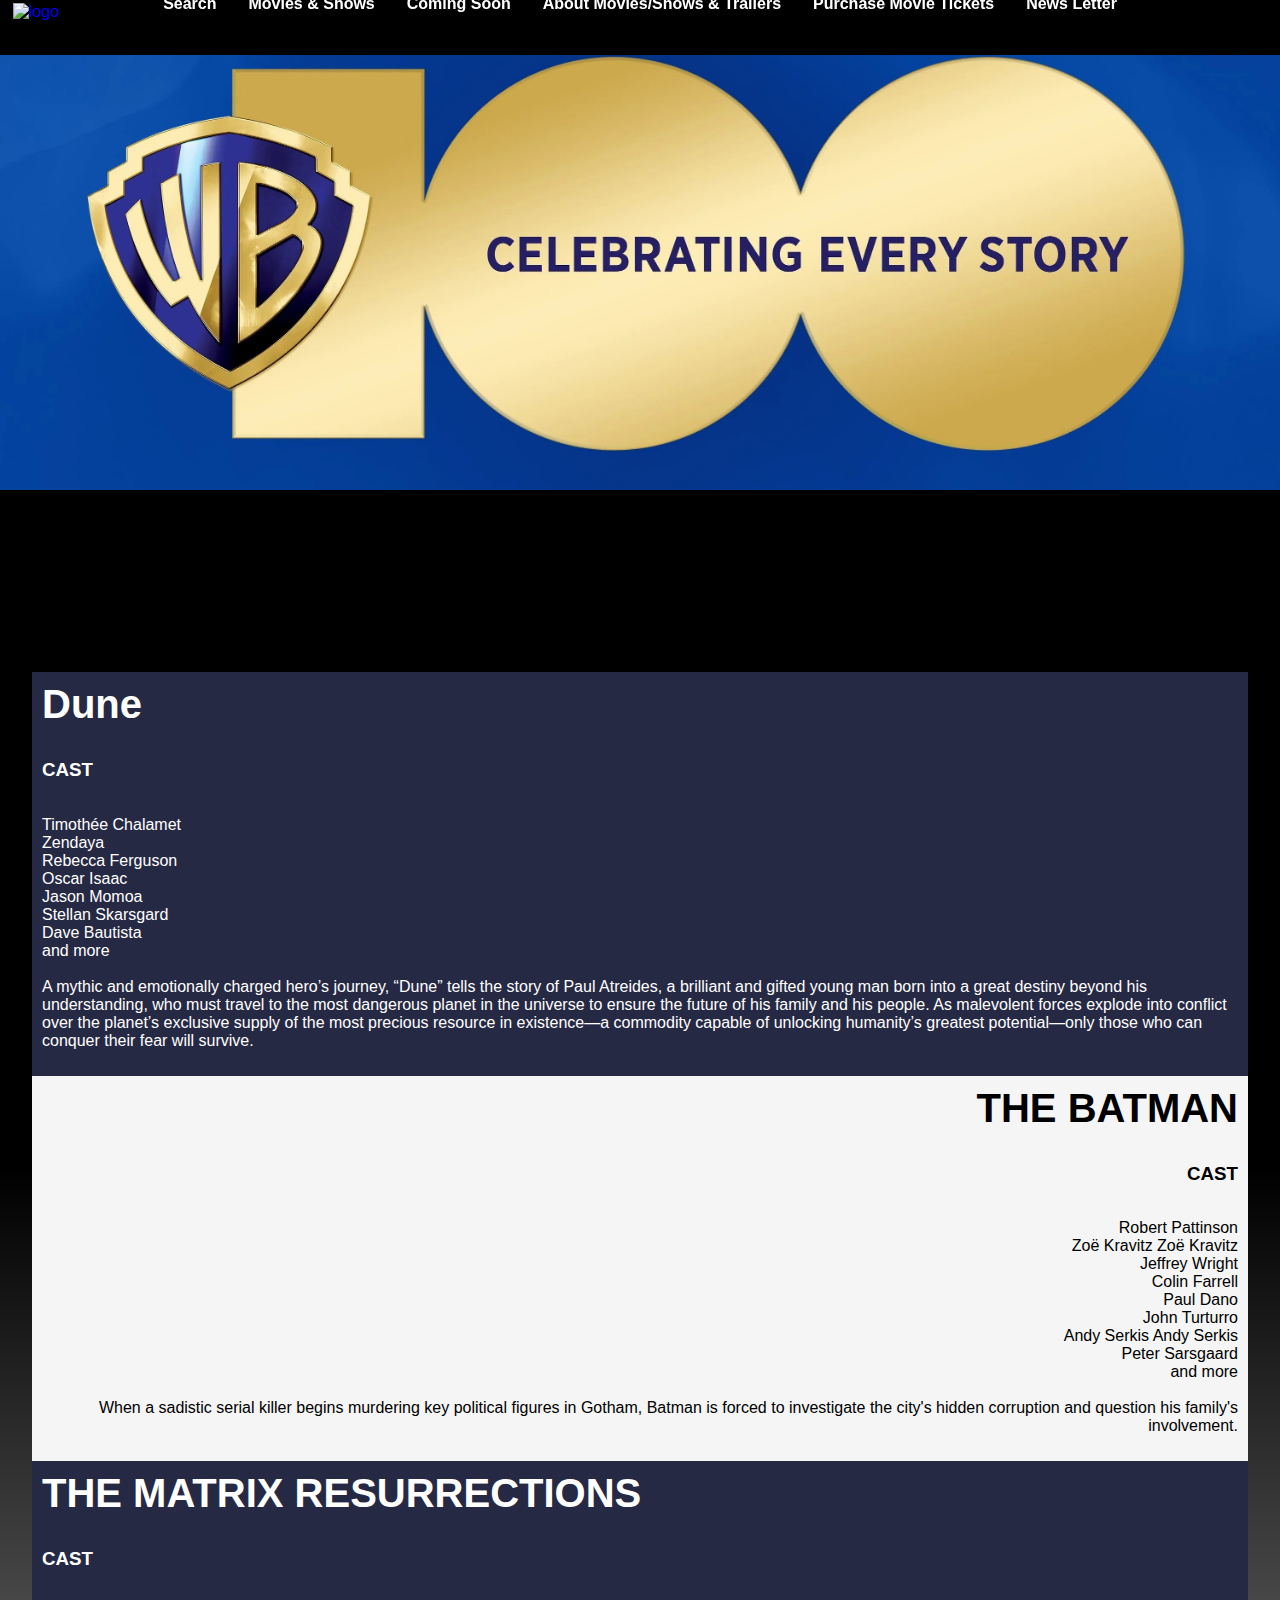
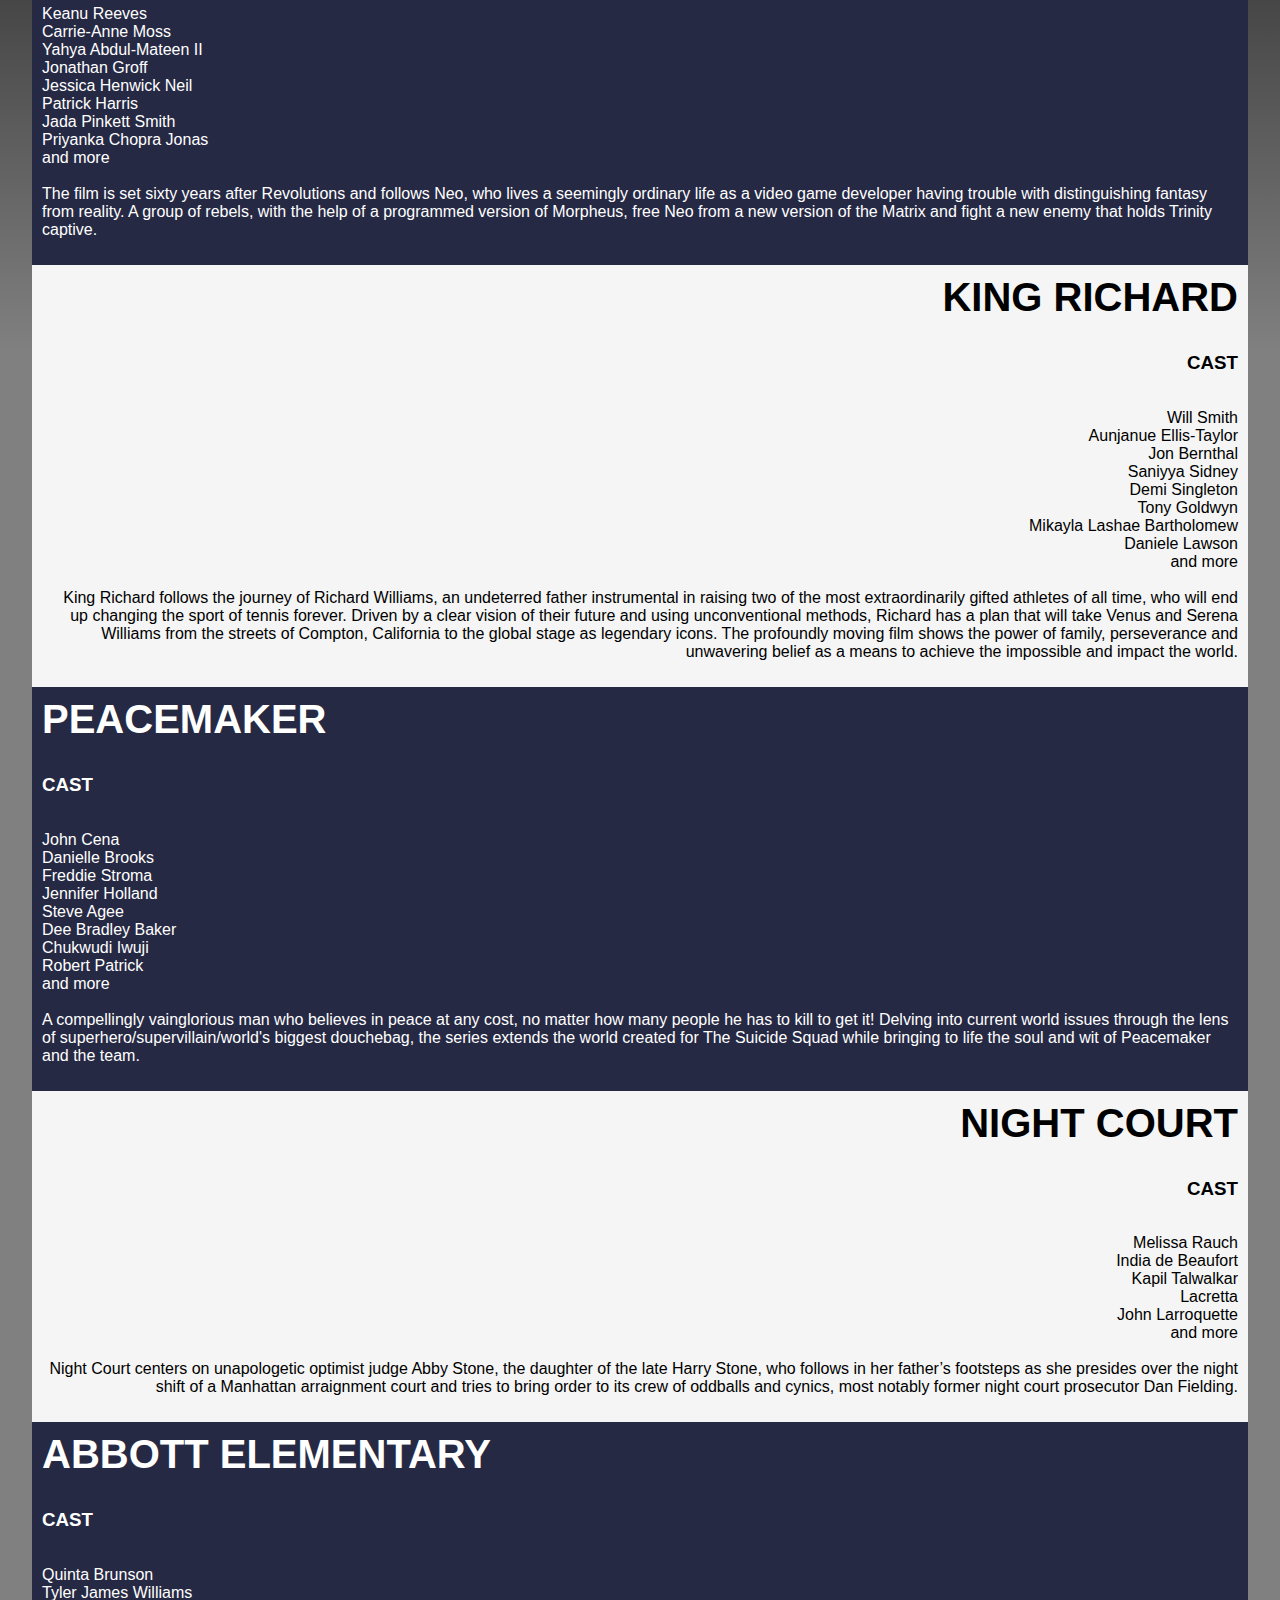
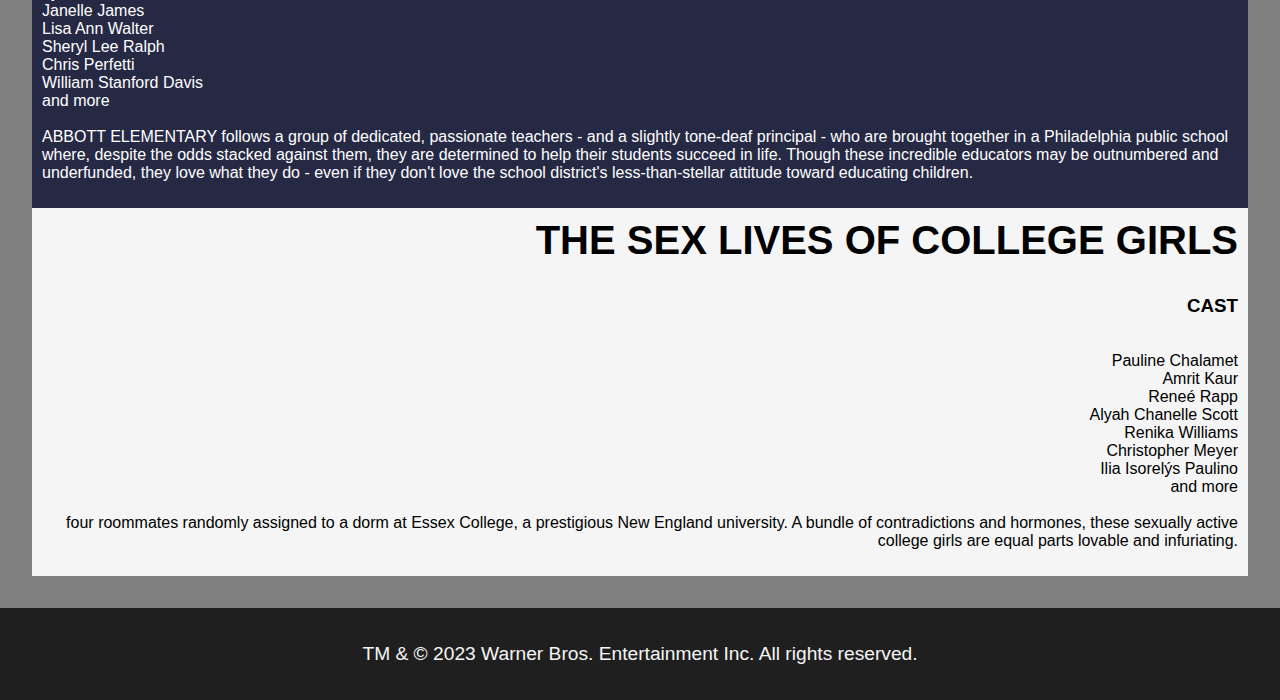
==== about movies shows & trailers.html @ e9b55634 "Major update" ====
<!DOCTYPE html>
<html>
    <head>
        <meta charset="utf-8">
        <meta http-equiv="X-UA-Compatible" content="IE=edge">
        <title>Warner Bros.</title>
        <meta name="description" content="">
        <meta name="viewport" content="width=device-width, initial-scale=1">
        <link rel="stylesheet" href="Styles.css">
    </head>

    <header>
        <header id="header-0">
            <div class="header-bar"></div>
            <a href="index.html" id="logo-link">
                <img src="C:\Users\cse22-057\OneDrive - Botswana Accountancy College\Documents\School\WMD\Assignment\pngwing.com.png" alt="logo" id="logo">
            </a>
            <nav>
                <div id="menu-list">
                    <a href="search">Search</a>
                    <a href="movies & shows.html">Movies & Shows</a>
                    <a href="coming soon.html">Coming Soon</a>
                    <a href ="about movies shows & trailers.html"> About Movies/Shows & Trailers</a>
                    <a href="purchase movie tickets.html">Purchase Movie Tickets</a>
                    <a href="news letter.html">News Letter</a>
                </div>
            </nav>
        </header>
    </header>

    <div id = "header-3">
        <img src="100 celebration.jpg">
    </div id = "header-3">

    <body id="body3">
        <!--[if lt IE 7]>
            <p class="browsehappy">You are using an <strong>outdated</strong> browser. Please <a href="#">upgrade your browser</a> to improve your experience.</p>
        <![endif]-->
        <section id="section3">
            <div class="dune">
                <h2>Dune</h2>
                <video src="Dune Official Edit.mkv"></video>
                    <h3>CAST</h3>
                    <p>
                        Timothée Chalamet<br>Zendaya<br>Rebecca Ferguson<br>Oscar Isaac<br>Jason Momoa<br>Stellan Skarsgard<br>Dave Bautista<br> and more
                        <br><br>
                        A mythic and emotionally charged hero’s journey, “Dune” tells the story of Paul Atreides, a brilliant and gifted young man born into a great destiny beyond his understanding, who must travel to the most dangerous planet in the universe to ensure the future of his family and his people. As malevolent forces explode into conflict over the planet’s exclusive supply of the most precious resource in existence—a commodity capable of unlocking humanity’s greatest potential—only those who can conquer their fear will survive.
                    </p>
            </div>

            <div class="thebatman">
                <h2>THE BATMAN</h2>
                <video src="The Batman edit - Made with Clipchamp.mp4"></video>
                <h3>CAST</h3>
                <p>
                    Robert Pattinson<br>Zoë Kravitz	Zoë Kravitz<br>Jeffrey Wright<br>Colin Farrell<br>Paul Dano<br>John Turturro<br>Andy Serkis	Andy Serkis<br>Peter Sarsgaard<br> and more
                    <br><br>
                    When a sadistic serial killer begins murdering key political figures in Gotham, Batman is forced to investigate the city's hidden corruption and question his family's involvement.
                </p>
            </div>

            <div class="thematrixresurrections">
                <h2>THE MATRIX RESURRECTIONS</h2>
                <video src="The Matrix Resurrections – Edit.mkv"></video>
                <h3>CAST</h3>
                <p>
                    Keanu Reeves<br>Carrie-Anne Moss<br>Yahya Abdul-Mateen II<br>Jonathan Groff<br>Jessica Henwick Neil<br>Patrick Harris<br>Jada Pinkett Smith<br>Priyanka Chopra Jonas<br> and more
                    <br><br>
                    The film is set sixty years after Revolutions and follows Neo, who lives a seemingly ordinary life as a video game developer having trouble with distinguishing fantasy from reality. A group of rebels, with the help of a programmed version of Morpheus, free Neo from a new version of the Matrix and fight a new enemy that holds Trinity captive.
                </p>
            </div>

            <div class="kingrichard">
                <h2>KING RICHARD</h2>
                <video src="King Richard - Made with Clipchamp.mp4"></VIDEO>
                <h3>CAST</h3>
                <p>
                    Will Smith<br>Aunjanue Ellis-Taylor<br>Jon Bernthal<br>Saniyya Sidney<br>Demi Singleton<br>Tony Goldwyn<br>Mikayla Lashae Bartholomew<br>Daniele Lawson<br> and more
                    <br><br>
                    King Richard follows the journey of Richard Williams, an undeterred father instrumental in raising two of the most extraordinarily gifted athletes of all time, who will end up changing the sport of tennis forever. Driven by a clear vision of their future and using unconventional methods, Richard has a plan that will take Venus and Serena Williams from the streets of Compton, California to the global stage as legendary icons. The profoundly moving film shows the power of family, perseverance and unwavering belief as a means to achieve the impossible and impact the world.
                </p>
            </div>

            <div class="peacemaker">
                <h2>PEACEMAKER</h2>
                <video src="Peacemaker edit - Made with Clipchamp.mp4"></video>
                <h3>CAST</h3>
                <p>
                    John Cena<br>Danielle Brooks<br>Freddie Stroma<br>Jennifer Holland<br>Steve Agee<br>Dee Bradley Baker<br>Chukwudi Iwuji<br>Robert Patrick<br> and more
                    <br><br>
                    A compellingly vainglorious man who believes in peace at any cost, no matter how many people he has to kill to get it! Delving into current world issues through the lens of superhero/supervillain/world's biggest douchebag, the series extends the world created for The Suicide Squad while bringing to life the soul and wit of Peacemaker and the team.
                </p>
            </div>

            <div class="nightcourt">
                <h2>NIGHT COURT</h2>
                <video src="Night Court - Made with Clipchamp.mp4"></video>
                <h3>CAST</h3>
                <p>
                    Melissa Rauch<br>India de Beaufort<br>Kapil Talwalkar<br>Lacretta<br>John Larroquette<br> and more
                    <br><br>
                    Night Court centers on unapologetic optimist judge Abby Stone, the daughter of the late Harry Stone, who follows in her father’s footsteps as she presides over the night shift of a Manhattan arraignment court and tries to bring order to its crew of oddballs and cynics, most notably former night court prosecutor Dan Fielding.
                </p>
            </div>

            <div class="abbottelementary">
                <h2>ABBOTT ELEMENTARY</h2>
                <video src="Abbott Elementary edit - Made with Clipchamp (2).mp4"></video>
                <h3>CAST</h3>
                <p>
                    Quinta Brunson<br>Tyler James Williams<br>Janelle James<br>Lisa Ann Walter<br>Sheryl Lee Ralph<br>Chris Perfetti<br>William Stanford Davis<br> and more
                    <br><br>
                    ABBOTT ELEMENTARY follows a group of dedicated, passionate teachers - and a slightly tone-deaf principal - who are brought together in a Philadelphia public school where, despite the odds stacked against them, they are determined to help their students succeed in life. Though these incredible educators may be outnumbered and underfunded, they love what they do - even if they don't love the school district's less-than-stellar attitude toward educating children.
                </p>
            </div>

            <div class="thesexlivesofcollegegirls">
                <h2>THE SEX LIVES OF COLLEGE GIRLS</h2>
                <video src="THE SEX LIVES OF COLLEGE GIRLS - Made with Clipchamp.mp4"></video>
                <h3>CAST</h3>
                <p>
                    Pauline Chalamet<br>Amrit Kaur<br>Reneé Rapp<br>Alyah Chanelle Scott<br>Renika Williams<br>Christopher Meyer<br>Ilia Isorelýs Paulino<br> and more
                    <br><br>
                    four roommates randomly assigned to a dorm at Essex College, a prestigious New England university. A bundle of contradictions and hormones, these sexually active college girls are equal parts lovable and infuriating.
                </p>
            </div>
        </section>

        <script>
            const trailers = document.querySelectorAll("video");
            trailers.forEach(trailer => {
              trailer.addEventListener("mouseover", () => {
                trailer.muted = false;
                trailer.play(); // autoplay the video
              });
              trailer.addEventListener("mouseout", () => {
                trailer.muted = true;
                trailer.pause(); // pause the video when the mouse is not hovering over it
              });
            });
        </script>
    </body>

    <footer>
        <p>TM & © 2023 Warner Bros. Entertainment Inc. All rights reserved.</p>
        <div id="social-media-links">
            <a href="https://www.facebook.com/WarnerBrosPictures/" target="_blank"><i class="fab fa-facebook-square"></i></a>
            <a href="https://twitter.com/warnerbros" target="_blank"><i class="fab fab fa-twitter-square"></i></a>
            <a href="https://www.instagram.com/wbpictures/?hl=en" target="_blank"><i class="fab fa-instagram-square"></i></a>
            <a href="https://www.pinterest.com/warnerbrosent/" target="_blank"><i class="fab fa-pinterest-square"></i></a>
            <a href="https://www.youtube.com/user/WarnerBrosPictures" target="_blank"><i class="fab fa-youtube"></i></a>
            <a href="https://www.linkedin.com/company/warner-bros--entertainment/" target="_blank"><i class="fab fa-linkedin"></i></a>
            <a href="https://www.warnerbros.com/newsletter" target="_blank"><i class="fas fa-envelope"></i></a>
        </div>
    </footer>

</html
---- Styles.css ----
/* Global Styles */
html {
    box-sizing: border-box;
  }
  
  *, *:before, *:after {
    box-sizing: inherit;
  }
  
  #body1, #body2, #body3, #body4, #body5, #body6 {
    font-family: Arial, sans-serif;
    margin: 0;
    padding: 0;
  }
  
  a {
    text-decoration: none;
  }
  
  ul {
    margin: 0;
    padding: 0;
    list-style: none;
  }

  #body1, #body2, #body3, #body4, #body5, #body6 {
    background: linear-gradient(0deg, grey 50%, black 70%);

  }

  #header-1 {
    position: relative;
    overflow: hidden;
    margin-top: 55px;
    background-size: cover;
    height: 65vh;
    text-align: center;
    scroll-behavior: smooth;
  }

  #header-2 {
    position: relative;
    margin-top: 55px;
    overflow: hidden;
    background-size: cover;
    height: 65vh;
    text-align: center;
    scroll-behavior: smooth;
  }

  #header-3{
    position: relative;
    overflow: hidden;
    margin-top: 55px;
    background-size: cover;
    height: 65vh;
    text-align: center;
    scroll-behavior: smooth;
  }

  #backgroundimg{
    position: absolute;
    top: 0;
    left: 0;
    width: 100%;
    height: 100%;
    object-fit: cover;
    z-index: -1;
  }

  #header-2 video {
    position: absolute;
    top: 0;
    left: 0;
    width: 100%;
    height: 100%;
    object-fit: cover;
  }

  #header-3 img {
    width: 100%;
    height: auto;
    margin: -40px auto 0; 
    z-index: -1;
  }
  

  #header-1 h3 {
    margin: 0.5rem 0;
    color: white;
    margin-top: 10px;
  }

  header {
    position: fixed;
    top: 0;
    left: 0;
    width: 100%;
    background-color: black;
    flex-direction: column;
    z-index: 9999;
  }

  #header-0 {
    position: fixed;
    /* Add other desired styles */
  }
  
  .header-bar {
    height: 3px;
    background-color: black;
  }

  #logo-link img {
    width: 50px; /* Adjust the width as needed */
    height: 50px; /* Maintain aspect ratio */
    margin-left: 1%;
  }

  nav ul li {
  display: inline-block;
  margin-right: 10px; /* Adjust the spacing between navigation items */
}

nav ul li a {
  text-decoration: none;
  color: #fff; /* Set the desired color for navigation links */
}

  #logo2 {
    image-resolution: high;
    float: center;
    width:600px;
    margin-top: 70px;
  }


  @keyframes drop {
    from {
        transform: translateY(-100%);
        opacity: 0;
    }
    to {
        transform: translateY(0);
        opacity: 1;
    }
  }
  
  #header-img1 {
    float: right;
    padding-top: 20px;
    padding-right: 15px;
    animation: drop 2s ease-in-out;
    width: 300px;
    height: 400px
  }
  
  #header-img2 {
    float: left;
    padding-top: 20px;
    padding-left: 15px;
    animation: drop 2s ease-in-out;
    width: 300px;
    height: 400px
  }
  
  nav {
    padding-left: 400px;
    float: center;
  }
  
  
  #menu-list {
    display: flex;
    position: absolute;
    bottom: 0;
    left: 50%;
    transform: translateX(-50%);
    z-index: 1;
    white-space: nowrap;
  }
  
  #menu-list a {
    font-weight: bolder;
    color: white;
    margin: 0 0.5rem;
    padding: 0.5rem;
    transition: all 0.3s ease-in-out;
  }
  
  #menu-list a:hover {
    background-color: rgba(255, 255, 255, 0.2);
    border-radius: 0.5rem;
  }
  
  /* Section Styles */
  section, #section2, #section3, #section4, #section5 {
    padding: 2rem;
  }
  
  h2 {
    font-size: 2.5rem;
    margin-bottom: 2rem;
  }
  
  /* Styling for Popular Movies section */
#movie-list {
    display: flex;
    justify-content: space-between;
    flex-wrap: wrap;
  }
  
  .movie1, .movie2, .movie3, .movie8, .movie9 {
    width: 20%;
    margin-bottom: 2rem;
  }
  
  .movie1 img, .movie2 img, .movie3 img, .movie8 img, .movie9 img {
    width: 50%;
    height: auto;
  }

  .movie1 h3, .movie2 h3, .movie3 h3, .movie8 h3, .movie9 h3 {
    color: #0c0c0d;
    margin-top: 1rem;
  }
  
  .movie1 p, .movie2 p, .movie3 p, .movie8 p, .movie9 p {
    font-size: 1.2rem;
    margin-top: 0.5rem;
  }
  
  .movie1 a, .movie2 a, .movie3 a, .movie8 a, .movie9 a {
    display: inline-block;
    margin-top: 0.5rem;
    background-color: #0072ff;
    color: #fff;
    text-decoration: none;
    padding: 0.5rem 1rem;
    border-radius: 5px;
  }
  
  .movie1 a:hover, .movie2 a:hover, .movie3 a:hover, .movie8 a:hover, .movie9 a:hover {
    background-color: #0050d1;
  }
  
  .movie1 span, .movie2 span, .movie3 span, .movie8 span, .movie9 span {
    font-size: 1.2rem;
    margin-top: 0.5rem;
    color: #0072ff;
  }
  
  
  /* Styling for Popular TV Shows section */
  #show-list {
    display: flex;
    justify-content: space-between;
    flex-wrap: wrap;
  }
  
  .show1, .show2, .show3 {
    width: 20%;
    margin-bottom: 2rem;
  }
  
  .show1 img, .show2 img, .show3 img {
    width: 50%;
    height: auto;
  }
  
  .show1 h3, .show2 h3, .show3 h3 {
    color: #0c0c0d;
    margin-top: 1rem;
  }
  
  .show1 p, .show2 p, .show3 p {
    font-size: 1.2rem;
    margin-top: 0.5rem;
  }
  
  .show1 a, .show2 a, .show3 a {
    display: inline-block;
    margin-top: 0.5rem;
    background-color: #0072ff;
    color: #fff;
    text-decoration: none;
    padding: 0.5rem 1rem;
    border-radius: 5px;
  }
  
  .show1 a:hover, .show2 a:hover, .show3 a:hover {
    background-color: #0050d1;
  }
  
  .show1 span, .show2 span, .show3 span {
    font-size: 1.2rem;
    margin-top: 0.5rem;
    color: #0072ff;
  }
  
  #movies {
    display: flex;
    justify-content: space-between;
    flex-wrap: wrap;
  }
  
  .movie4, .movie5, .movie6, .movie7 {
    width: 20%;
    margin-bottom: 2rem;
  }

  .movie4 img {
    width: 55%;
    height: 78%;
  }

  .movie5 img, .movie6 img, .movie7 img {
    width: 50%;
    height: auto;
  }

  #shows {
    display: flex;
    justify-content: space-between;
    flex-wrap: wrap;
  }

  .show4, .show5, .show6, .show7 {
    width: 20%;
    margin-bottom: 2rem;
  }

  .show4 img, .show5 img, .show6 img, .show7 img {
    width: 50%;
    height: auto;
  }
 
#section3 .dune, .thematrixresurrections, .peacemaker, .abbottelementary {
  display: flex;
  flex-direction: column;
  align-items: flex-start;
  justify-content: center;
  flex: 1;
  background-color: rgb(38, 41, 68);
  color: white;
  height: auto;
  width: 100%;
  padding: 10px;
  position: relative;
}

#section3 .thebatman, .kingrichard, .nightcourt, .thesexlivesofcollegegirls {
  display: flex;
  flex-direction: column;
  align-items: flex-end;
  justify-content: center;
  flex: 1;
  background-color:whitesmoke;
  color: black;
  height: auto;
  width: 100%;
  padding: 10px;
  position: relative;
}


#section3 .dune h2, .thematrixresurrections h2, .peacemaker h2, .abbottelementary h2 {
  float: left;
  margin-right: 20px;
  margin-top: 0px;
}

#section3 .thebatman h2, .kingrichard h2, .nightcourt h2, .thesexlivesofcollegegirls h2 {
  float: right;
  margin-left: 20px;
  margin-top: 0px;
}

#section3 .dune h3, .thematrixresurrections h3, .peacemaker h3, .abbottelementary h3 {
  float: left;
  margin-right: 20px;
  margin-top: 0px;
}

#section3 .thebatman h3, .kingrichard h3, .nightcourt h3, .thesexlivesofcollegegirls h3 {
  float: right;
  margin-left: 20px;
  margin-top: 0px;
}

#section3 .dune p, .thematrixresurrections p, .peacemaker p, .abbottelementary p {
  text-align: start;
  flex: 1;
}

#section3 .thebatman p, .kingrichard p, .nightcourt p, .thesexlivesofcollegegirls p {
  text-align: right;
  float: right;
  flex: 1;
}

#section3 .dune video, .thematrixresurrections video, .peacemaker video, .abbottelementary video {
  position: absolute;
  top: 50px;
  left: 400px;
  width: 450px;
  height: auto;
  filter: brightness(150%);
} 

#section3 .thebatman video, .kingrichard video, .thesexlivesofcollegegirls video {
  position: absolute;
  top: 50px;
  right: 600px;
  width: 450px;
  height: auto;
  filter: brightness(150%);
}

#section3  .nightcourt video{
  position: absolute;
  top: 40px;
  right: 630px;
  width: 400px;
  height: auto;
  filter: brightness(150%);
}
  
  a[href='#'] {
    background-color: #f9ac00;
    border-radius: 0.5rem;
    color: #fff;
    display: inline-block;
    margin-top: 0.5rem;
    padding: 0.5rem 1rem;
    transition: all 0.3s ease-in-out;
  }
  
  a[href='#']:hover {
    background-color: #ffbf2b;
  }
  
  /* Footer Styles */
  footer {
    background-color: #1f1f20;
    color: whitesmoke;
    text-align: center;
    padding: 1rem 0;
    font-size: 1.2rem;
  }
  
  #social-media-links {
    color: whitesmoke;
    display: flex;
    justify-content: center
  }
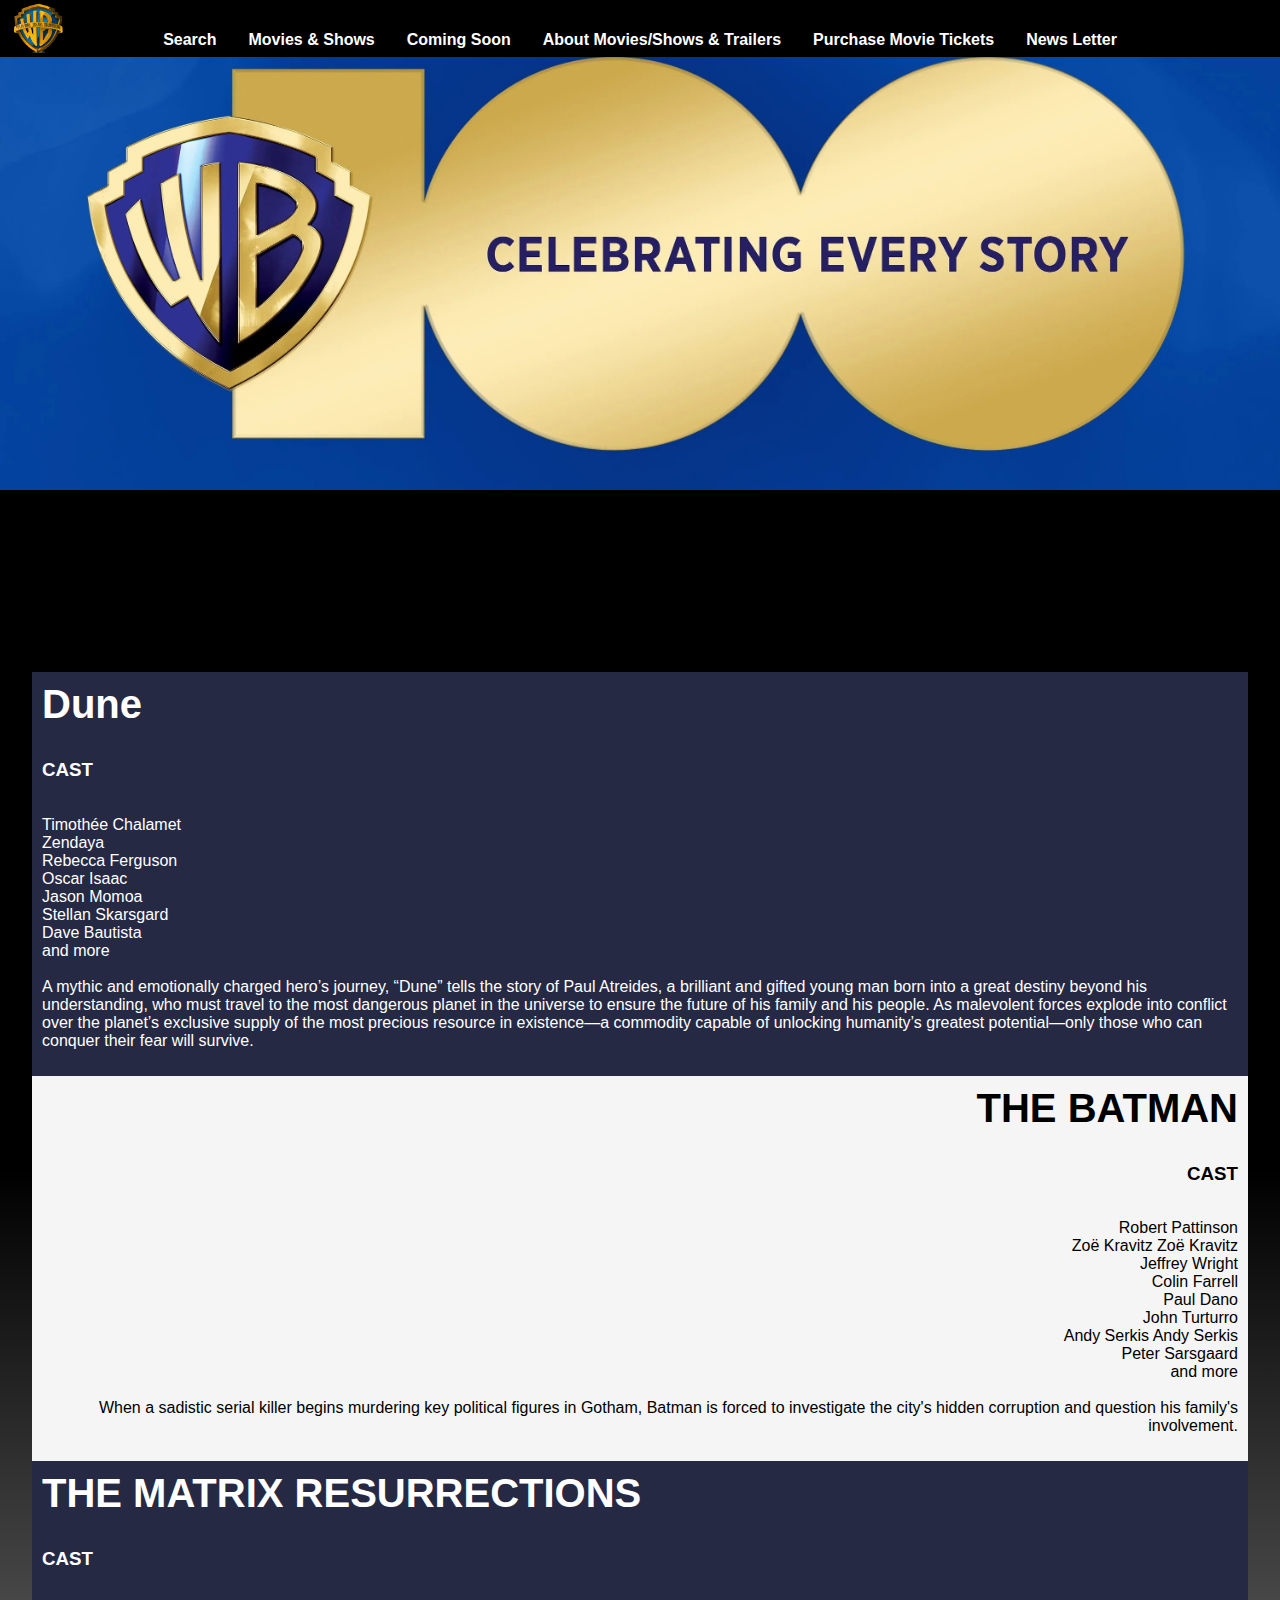
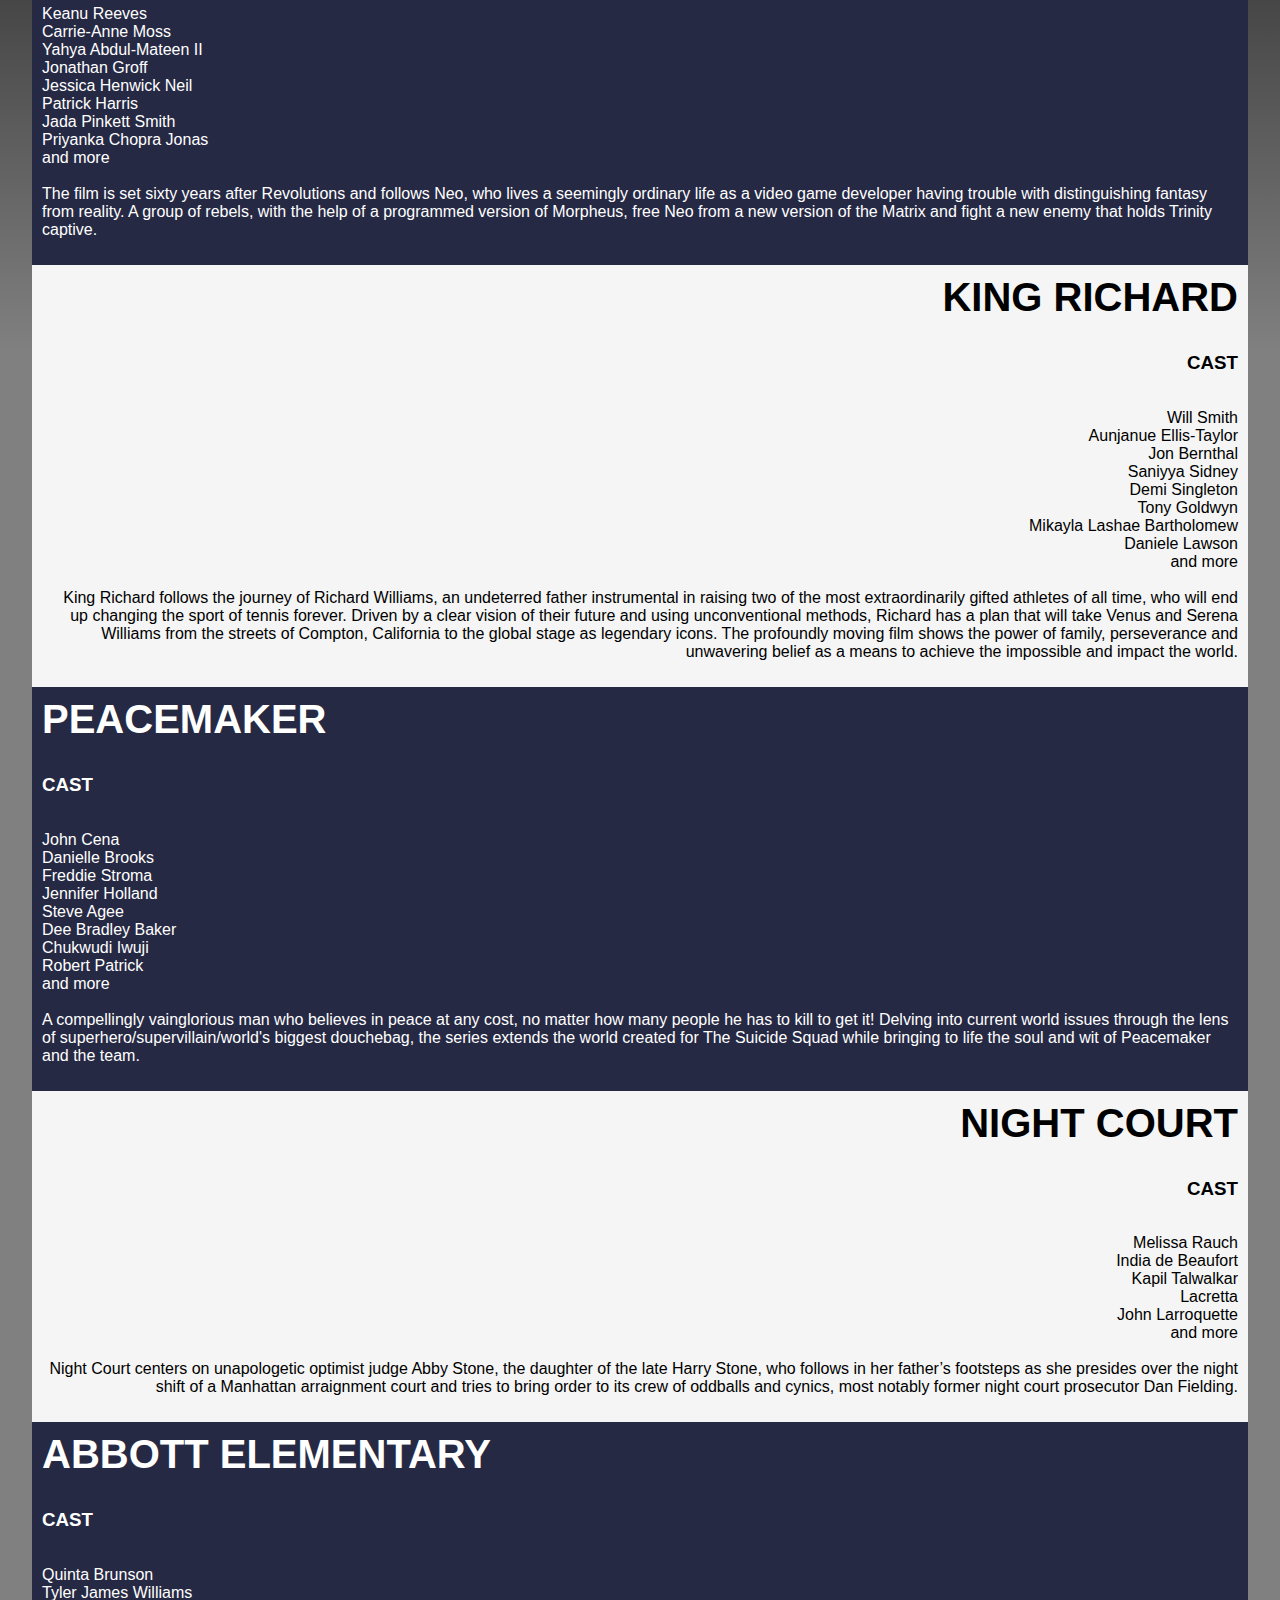
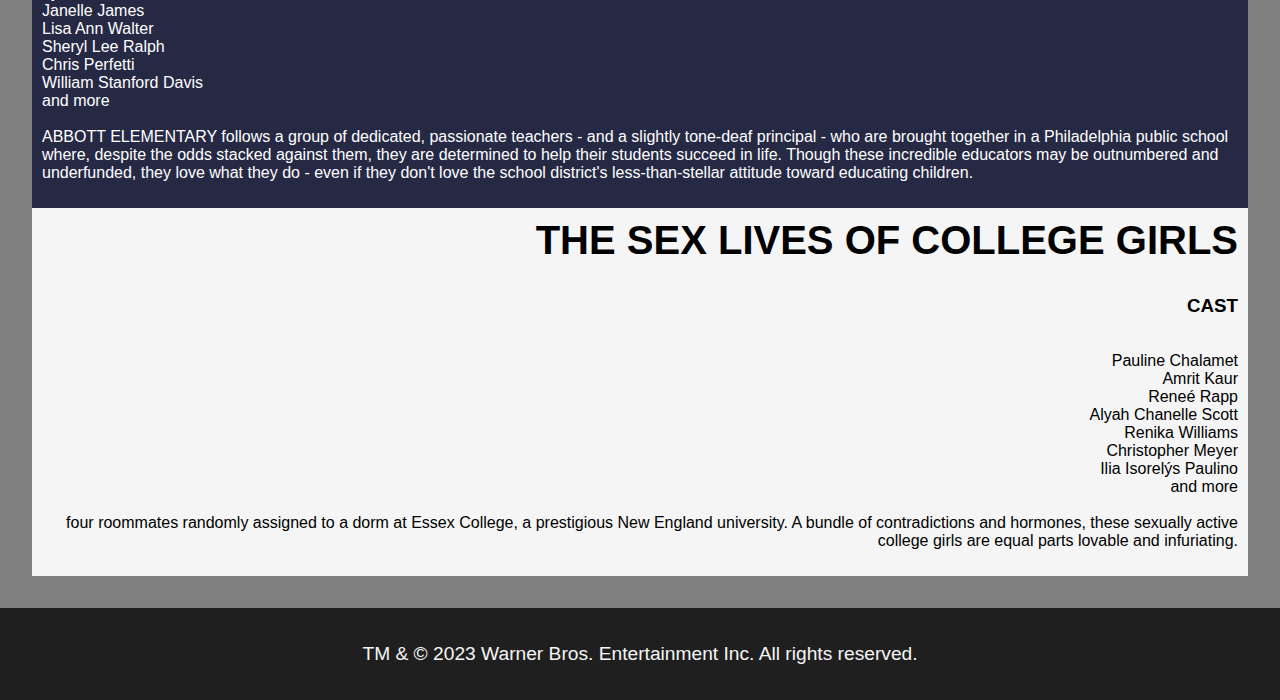
==== commit 0ce0af3b: "coming ahref fix" ====
--- a/about movies shows & trailers.html
+++ b/about movies shows & trailers.html
@@ -13,7 +13,7 @@
         <header id="header-0">
             <div class="header-bar"></div>
             <a href="index.html" id="logo-link">
-                <img src="C:\Users\cse22-057\OneDrive - Botswana Accountancy College\Documents\School\WMD\Assignment\pngwing.com.png" alt="logo" id="logo">
+                <img src="WB Logo.png" alt="logo" id="logo">
             </a>
             <nav>
                 <div id="menu-list">
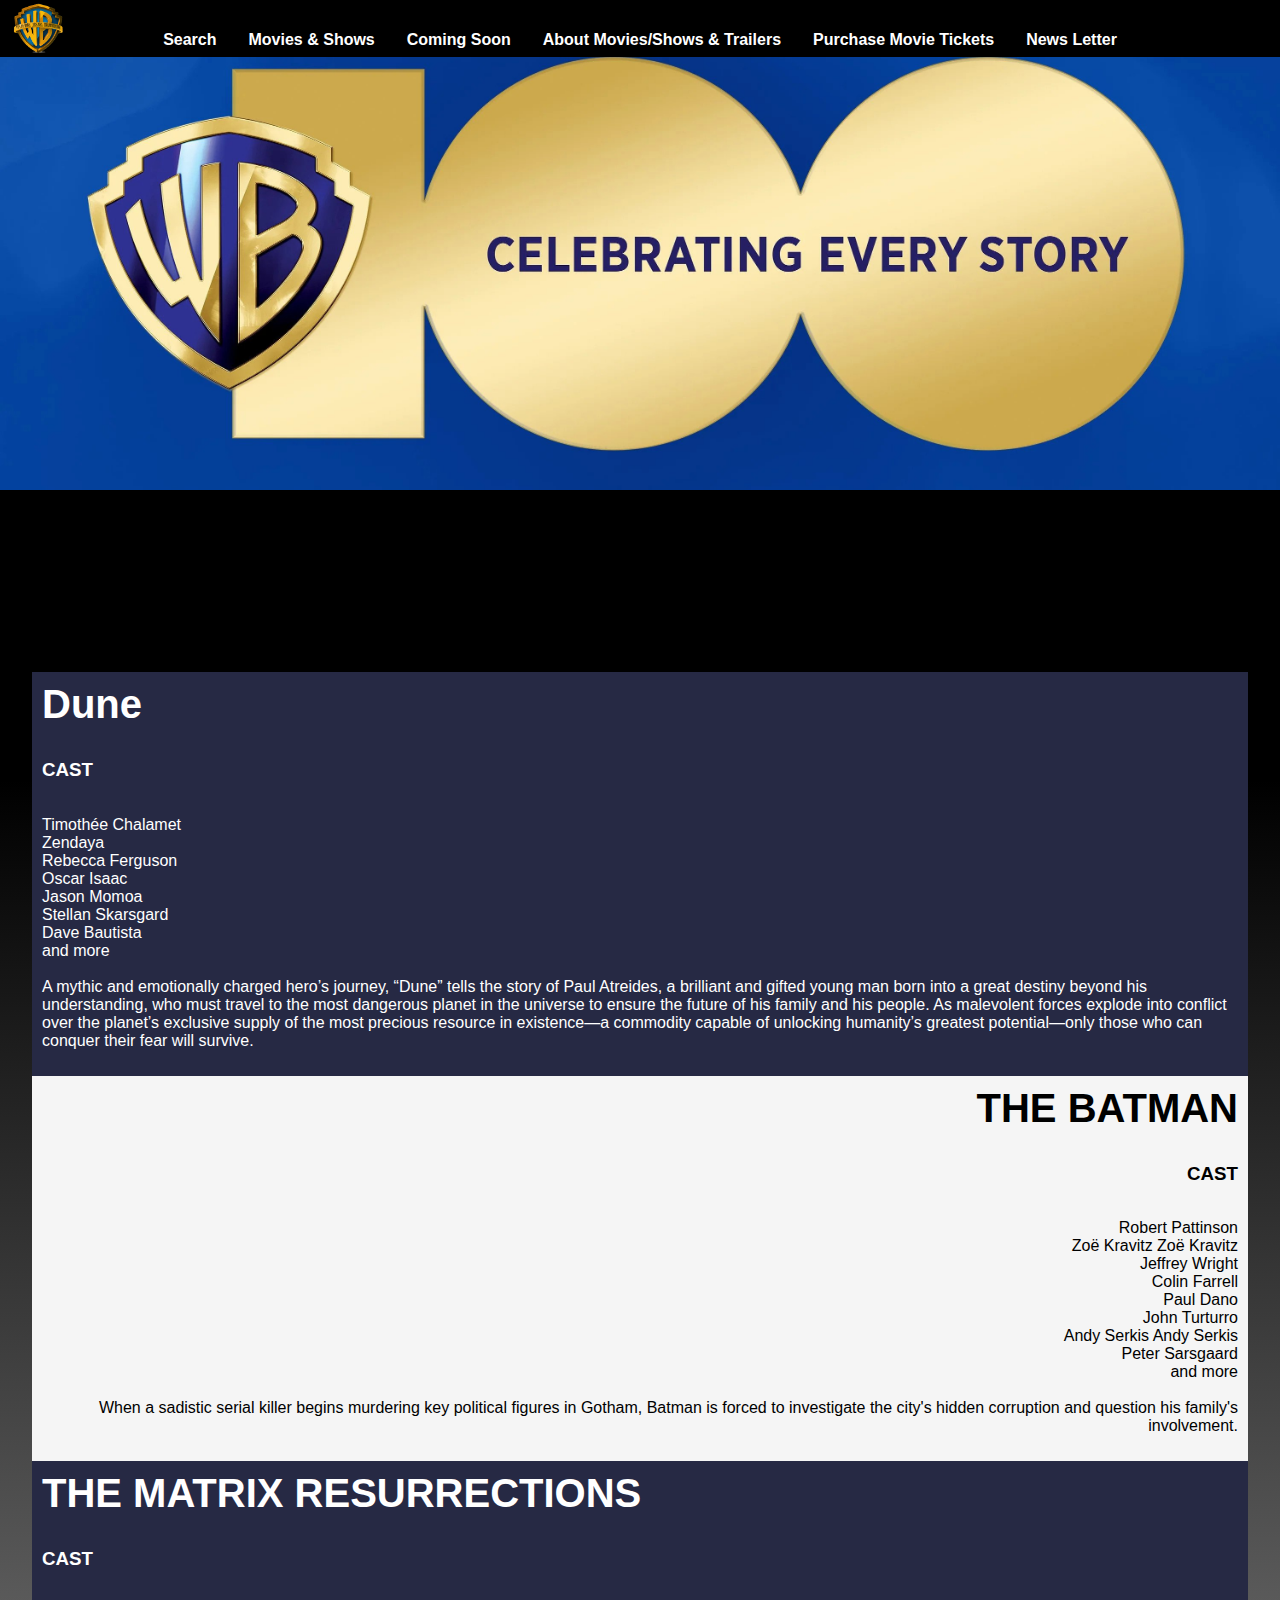
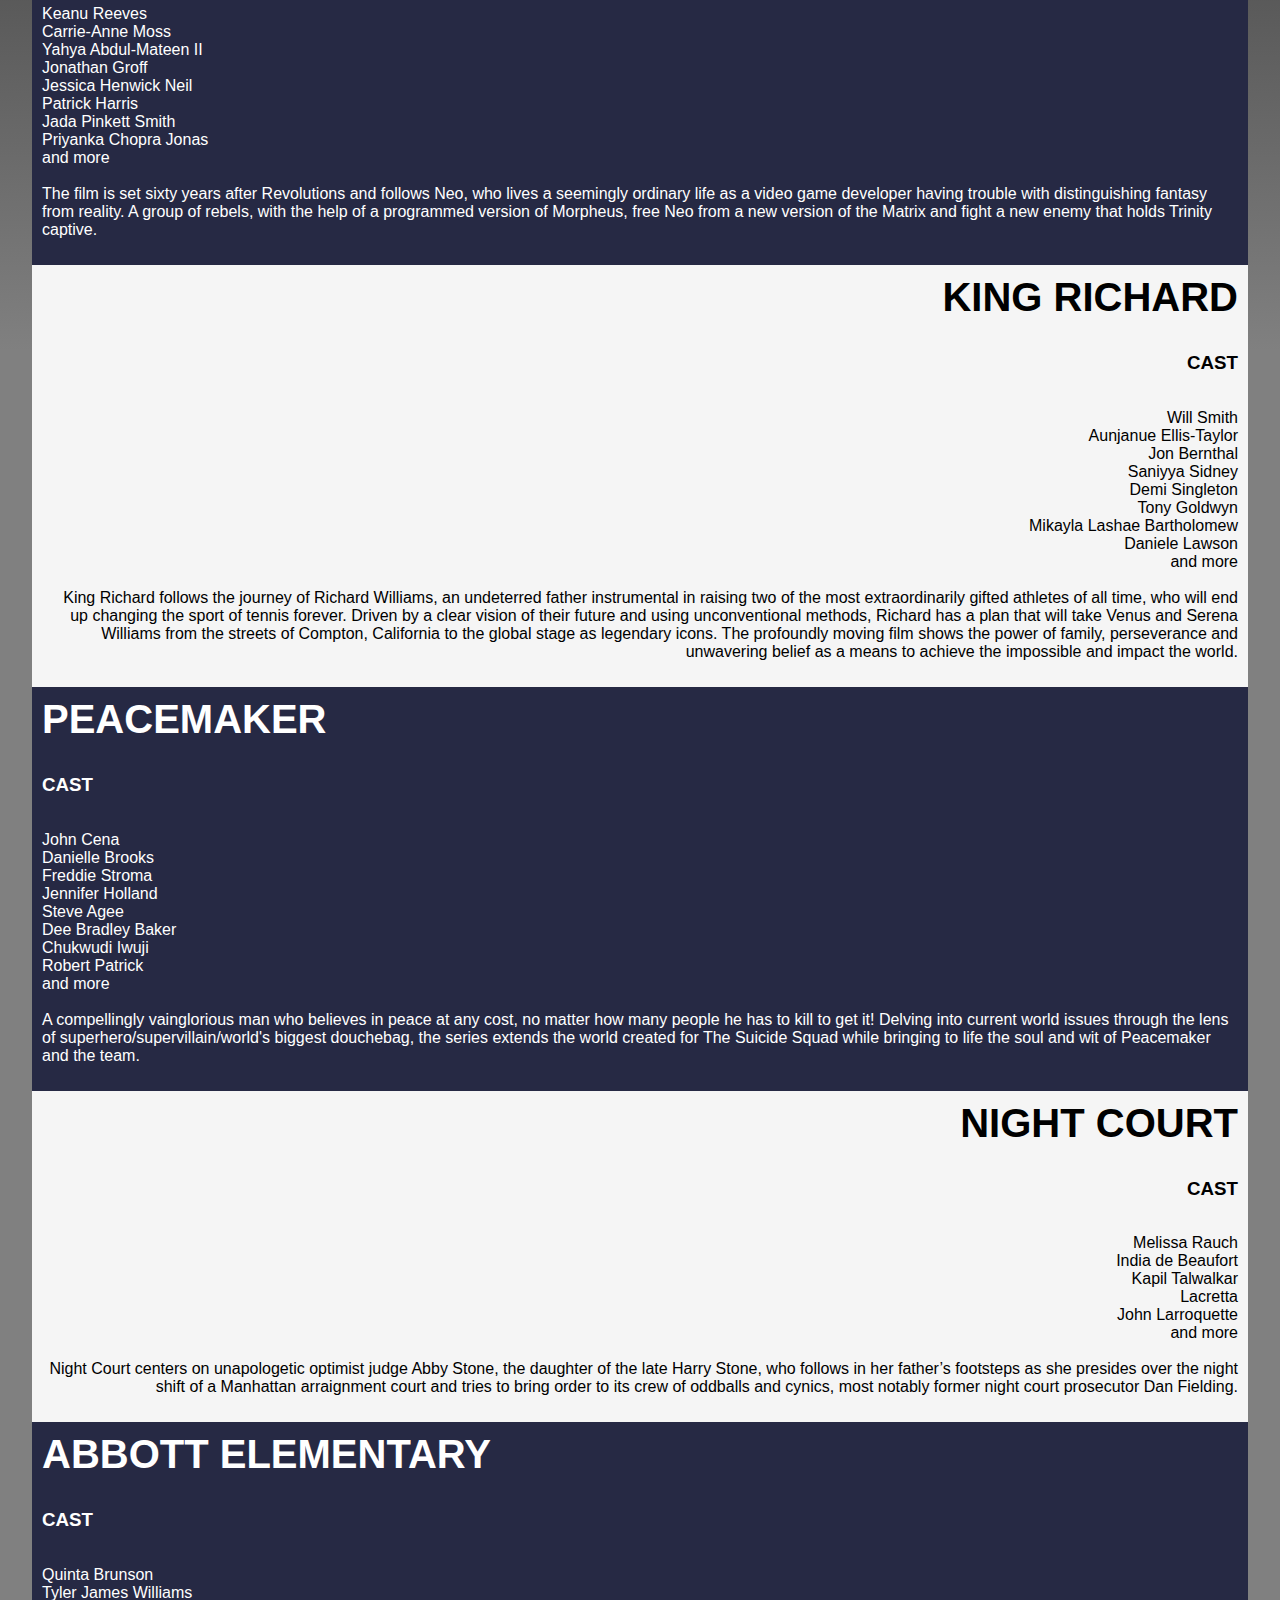
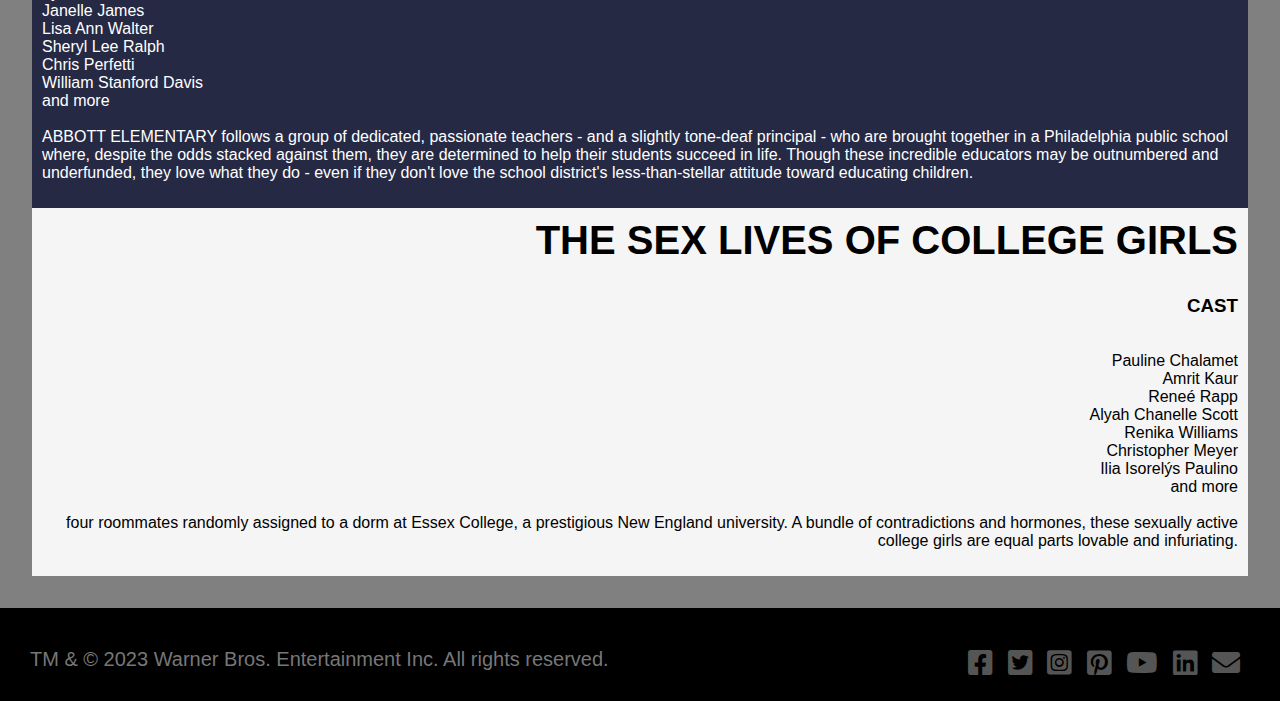
==== commit 8ae96652: "code update ver 2" ====
--- a/about movies shows & trailers.html
+++ b/about movies shows & trailers.html
@@ -7,6 +7,7 @@
         <meta name="description" content="">
         <meta name="viewport" content="width=device-width, initial-scale=1">
         <link rel="stylesheet" href="Styles.css">
+        <link rel="stylesheet" href="https://cdnjs.cloudflare.com/ajax/libs/font-awesome/5.15.3/css/all.min.css">
     </head>
 
     <header>
--- a/Styles.css
+++ b/Styles.css
@@ -7,6 +7,31 @@
     box-sizing: inherit;
   }
   
+  #search-bar {
+    display: flex;
+    align-items: center;
+}
+
+#search-input {
+    padding: 2px;
+    border: 1px solid #ccc;
+    border-radius: 5px 0 0 5px;
+}
+
+#search-button {
+    padding: 2px 16px;
+    background-color: #1e88e5;
+    color: #fff;
+    border: none;
+    border-radius: 0 5px 5px 0;
+    cursor: pointer;
+}
+
+#search-button:hover {
+    background-color: #1565c0;
+}
+
+
   #body1, #body2, #body3, #body4, #body5, #body6 {
     font-family: Arial, sans-serif;
     margin: 0;
@@ -24,7 +49,7 @@
   }
 
   #body1, #body2, #body3, #body4, #body5, #body6 {
-    background: linear-gradient(0deg, grey 50%, black 70%);
+    background: linear-gradient(0deg, grey 50%, black 80%);
 
   }
 
@@ -210,27 +235,27 @@
     flex-wrap: wrap;
   }
   
-  .movie1, .movie2, .movie3, .movie8, .movie9 {
+  .movie1, .movie2, .movie3 {
     width: 20%;
     margin-bottom: 2rem;
   }
   
-  .movie1 img, .movie2 img, .movie3 img, .movie8 img, .movie9 img {
+  .movie1 img, .movie2 img, .movie3 img {
     width: 50%;
     height: auto;
   }
 
-  .movie1 h3, .movie2 h3, .movie3 h3, .movie8 h3, .movie9 h3 {
+  .movie1 h3, .movie2 h3, .movie3 h3 {
     color: #0c0c0d;
     margin-top: 1rem;
   }
   
-  .movie1 p, .movie2 p, .movie3 p, .movie8 p, .movie9 p {
+  .movie1 p, .movie2 p, .movie3 p {
     font-size: 1.2rem;
     margin-top: 0.5rem;
   }
   
-  .movie1 a, .movie2 a, .movie3 a, .movie8 a, .movie9 a {
+  .movie1 a, .movie2 a, .movie3 a {
     display: inline-block;
     margin-top: 0.5rem;
     background-color: #0072ff;
@@ -240,11 +265,11 @@
     border-radius: 5px;
   }
   
-  .movie1 a:hover, .movie2 a:hover, .movie3 a:hover, .movie8 a:hover, .movie9 a:hover {
+  .movie1 a:hover, .movie2 a:hover, .movie3 a:hover{
     background-color: #0050d1;
   }
   
-  .movie1 span, .movie2 span, .movie3 span, .movie8 span, .movie9 span {
+  .movie1 span, .movie2 span, .movie3 span {
     font-size: 1.2rem;
     margin-top: 0.5rem;
     color: #0072ff;
@@ -442,15 +467,34 @@
   
   /* Footer Styles */
   footer {
-    background-color: #1f1f20;
-    color: whitesmoke;
+    background-color: black;
+    padding: 20px;
     text-align: center;
-    padding: 1rem 0;
-    font-size: 1.2rem;
-  }
-  
-  #social-media-links {
-    color: whitesmoke;
-    display: flex;
-    justify-content: center
-  }+    display: flex;
+    justify-content: space-between;
+    align-items: center;
+}
+
+footer p {
+    font-size: 20px;
+    color: #777;
+    margin-bottom: 10px;
+    margin-left: 10px;
+}
+
+#social-media-links {
+    margin-top: 20px;
+    margin-right: 10px;
+}
+
+#social-media-links a {
+    display: inline-block;
+    margin-right: 10px;
+    color: #555;
+    font-size: 28px;
+    transition: color 0.3s;
+}
+
+#social-media-links a:hover {
+    color: #007bff;
+}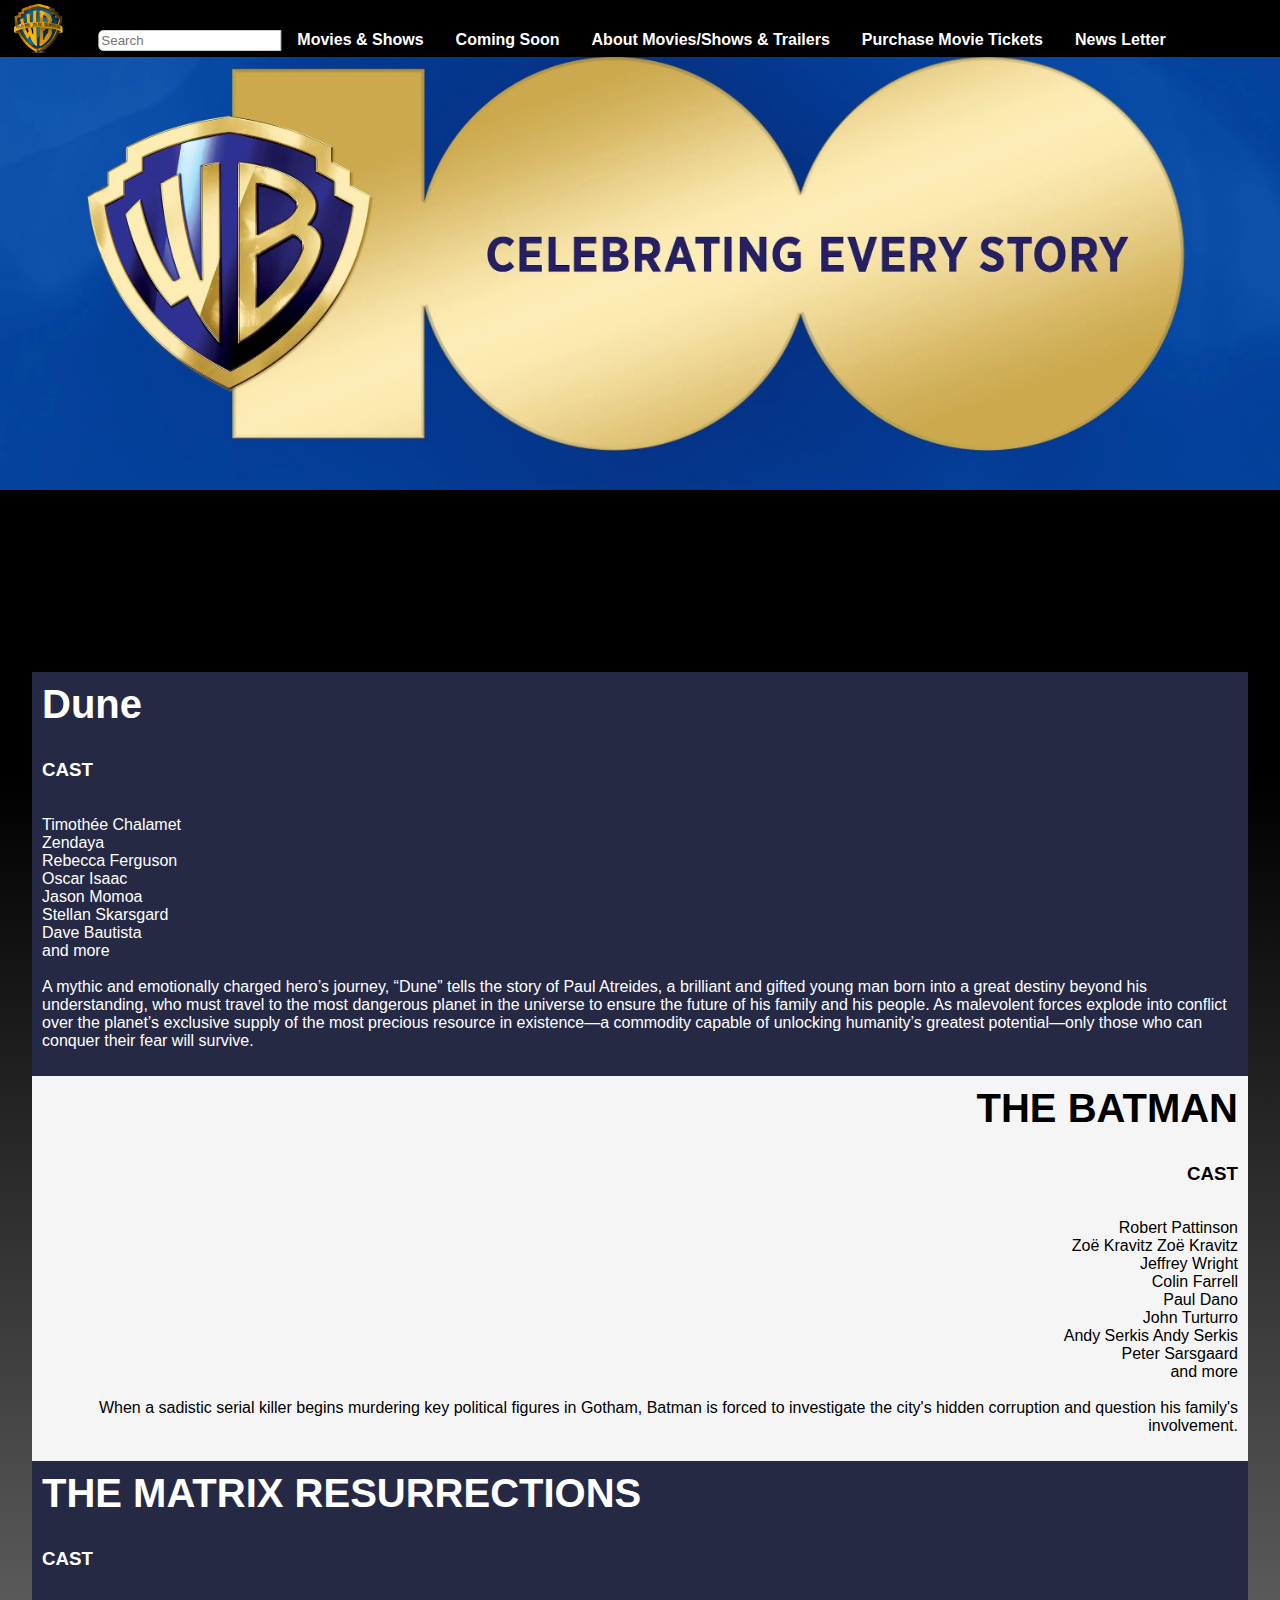
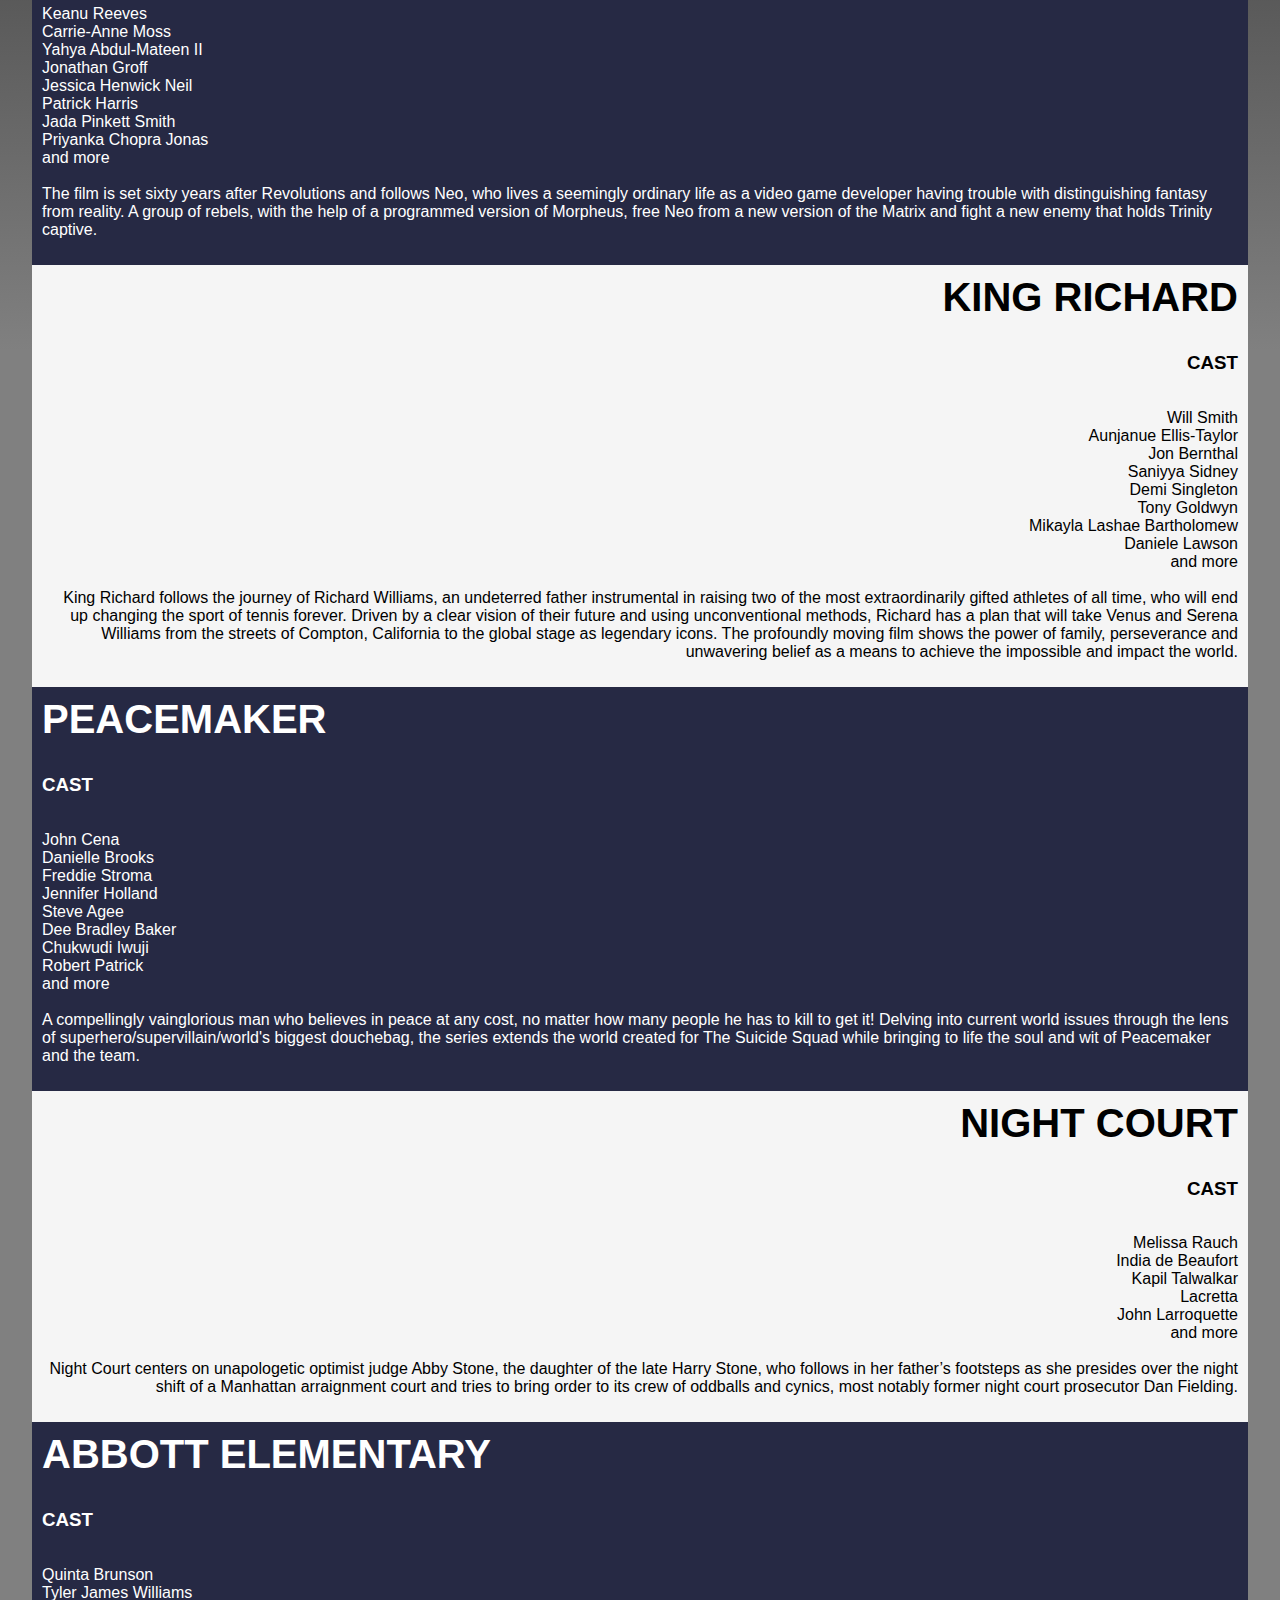
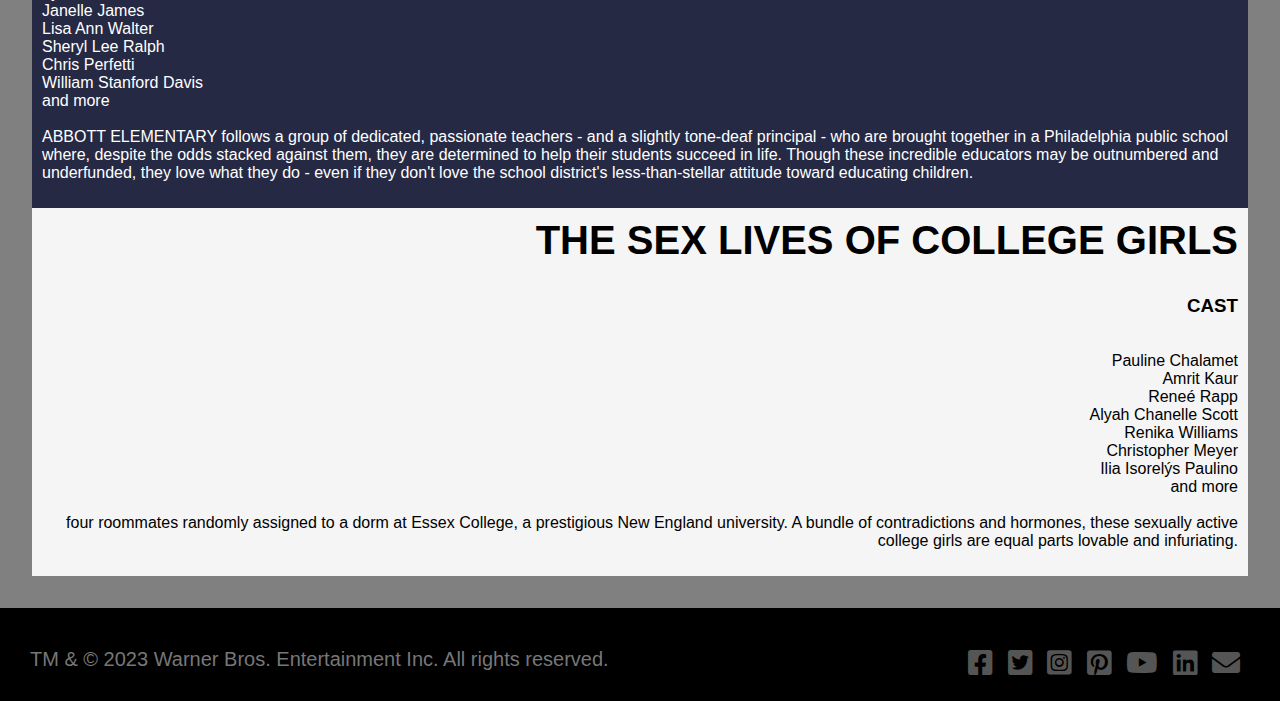
==== commit e3de2c70: "major update ver 3" ====
--- a/about movies shows & trailers.html
+++ b/about movies shows & trailers.html
@@ -7,6 +7,7 @@
         <meta name="description" content="">
         <meta name="viewport" content="width=device-width, initial-scale=1">
         <link rel="stylesheet" href="Styles.css">
+        <link rel="stylesheet" href="about movies shows & trailers.css">
         <link rel="stylesheet" href="https://cdnjs.cloudflare.com/ajax/libs/font-awesome/5.15.3/css/all.min.css">
     </head>
 
@@ -18,7 +19,9 @@
             </a>
             <nav>
                 <div id="menu-list">
-                    <a href="search">Search</a>
+                    <div id="search-bar">
+                        <input type="text" id="search-input" placeholder="Search">
+                    </div>
                     <a href="movies & shows.html">Movies & Shows</a>
                     <a href="coming soon.html">Coming Soon</a>
                     <a href ="about movies shows & trailers.html"> About Movies/Shows & Trailers</a>
--- a/Styles.css
+++ b/Styles.css
@@ -17,20 +17,6 @@
     border: 1px solid #ccc;
     border-radius: 5px 0 0 5px;
 }
-
-#search-button {
-    padding: 2px 16px;
-    background-color: #1e88e5;
-    color: #fff;
-    border: none;
-    border-radius: 0 5px 5px 0;
-    cursor: pointer;
-}
-
-#search-button:hover {
-    background-color: #1565c0;
-}
-
 
   #body1, #body2, #body3, #body4, #body5, #body6 {
     font-family: Arial, sans-serif;
@@ -227,229 +213,8 @@
     font-size: 2.5rem;
     margin-bottom: 2rem;
   }
-  
-  /* Styling for Popular Movies section */
-#movie-list {
-    display: flex;
-    justify-content: space-between;
-    flex-wrap: wrap;
-  }
-  
-  .movie1, .movie2, .movie3 {
-    width: 20%;
-    margin-bottom: 2rem;
-  }
-  
-  .movie1 img, .movie2 img, .movie3 img {
-    width: 50%;
-    height: auto;
-  }
-
-  .movie1 h3, .movie2 h3, .movie3 h3 {
-    color: #0c0c0d;
-    margin-top: 1rem;
-  }
-  
-  .movie1 p, .movie2 p, .movie3 p {
-    font-size: 1.2rem;
-    margin-top: 0.5rem;
-  }
-  
-  .movie1 a, .movie2 a, .movie3 a {
-    display: inline-block;
-    margin-top: 0.5rem;
-    background-color: #0072ff;
-    color: #fff;
-    text-decoration: none;
-    padding: 0.5rem 1rem;
-    border-radius: 5px;
-  }
-  
-  .movie1 a:hover, .movie2 a:hover, .movie3 a:hover{
-    background-color: #0050d1;
-  }
-  
-  .movie1 span, .movie2 span, .movie3 span {
-    font-size: 1.2rem;
-    margin-top: 0.5rem;
-    color: #0072ff;
-  }
-  
-  
-  /* Styling for Popular TV Shows section */
-  #show-list {
-    display: flex;
-    justify-content: space-between;
-    flex-wrap: wrap;
-  }
-  
-  .show1, .show2, .show3 {
-    width: 20%;
-    margin-bottom: 2rem;
-  }
-  
-  .show1 img, .show2 img, .show3 img {
-    width: 50%;
-    height: auto;
-  }
-  
-  .show1 h3, .show2 h3, .show3 h3 {
-    color: #0c0c0d;
-    margin-top: 1rem;
-  }
-  
-  .show1 p, .show2 p, .show3 p {
-    font-size: 1.2rem;
-    margin-top: 0.5rem;
-  }
-  
-  .show1 a, .show2 a, .show3 a {
-    display: inline-block;
-    margin-top: 0.5rem;
-    background-color: #0072ff;
-    color: #fff;
-    text-decoration: none;
-    padding: 0.5rem 1rem;
-    border-radius: 5px;
-  }
-  
-  .show1 a:hover, .show2 a:hover, .show3 a:hover {
-    background-color: #0050d1;
-  }
-  
-  .show1 span, .show2 span, .show3 span {
-    font-size: 1.2rem;
-    margin-top: 0.5rem;
-    color: #0072ff;
-  }
-  
-  #movies {
-    display: flex;
-    justify-content: space-between;
-    flex-wrap: wrap;
-  }
-  
-  .movie4, .movie5, .movie6, .movie7 {
-    width: 20%;
-    margin-bottom: 2rem;
-  }
-
-  .movie4 img {
-    width: 55%;
-    height: 78%;
-  }
-
-  .movie5 img, .movie6 img, .movie7 img {
-    width: 50%;
-    height: auto;
-  }
-
-  #shows {
-    display: flex;
-    justify-content: space-between;
-    flex-wrap: wrap;
-  }
-
-  .show4, .show5, .show6, .show7 {
-    width: 20%;
-    margin-bottom: 2rem;
-  }
-
-  .show4 img, .show5 img, .show6 img, .show7 img {
-    width: 50%;
-    height: auto;
-  }
  
-#section3 .dune, .thematrixresurrections, .peacemaker, .abbottelementary {
-  display: flex;
-  flex-direction: column;
-  align-items: flex-start;
-  justify-content: center;
-  flex: 1;
-  background-color: rgb(38, 41, 68);
-  color: white;
-  height: auto;
-  width: 100%;
-  padding: 10px;
-  position: relative;
-}
-
-#section3 .thebatman, .kingrichard, .nightcourt, .thesexlivesofcollegegirls {
-  display: flex;
-  flex-direction: column;
-  align-items: flex-end;
-  justify-content: center;
-  flex: 1;
-  background-color:whitesmoke;
-  color: black;
-  height: auto;
-  width: 100%;
-  padding: 10px;
-  position: relative;
-}
-
-
-#section3 .dune h2, .thematrixresurrections h2, .peacemaker h2, .abbottelementary h2 {
-  float: left;
-  margin-right: 20px;
-  margin-top: 0px;
-}
-
-#section3 .thebatman h2, .kingrichard h2, .nightcourt h2, .thesexlivesofcollegegirls h2 {
-  float: right;
-  margin-left: 20px;
-  margin-top: 0px;
-}
-
-#section3 .dune h3, .thematrixresurrections h3, .peacemaker h3, .abbottelementary h3 {
-  float: left;
-  margin-right: 20px;
-  margin-top: 0px;
-}
-
-#section3 .thebatman h3, .kingrichard h3, .nightcourt h3, .thesexlivesofcollegegirls h3 {
-  float: right;
-  margin-left: 20px;
-  margin-top: 0px;
-}
-
-#section3 .dune p, .thematrixresurrections p, .peacemaker p, .abbottelementary p {
-  text-align: start;
-  flex: 1;
-}
-
-#section3 .thebatman p, .kingrichard p, .nightcourt p, .thesexlivesofcollegegirls p {
-  text-align: right;
-  float: right;
-  flex: 1;
-}
-
-#section3 .dune video, .thematrixresurrections video, .peacemaker video, .abbottelementary video {
-  position: absolute;
-  top: 50px;
-  left: 400px;
-  width: 450px;
-  height: auto;
-  filter: brightness(150%);
-} 
-
-#section3 .thebatman video, .kingrichard video, .thesexlivesofcollegegirls video {
-  position: absolute;
-  top: 50px;
-  right: 600px;
-  width: 450px;
-  height: auto;
-  filter: brightness(150%);
-}
-
-#section3  .nightcourt video{
-  position: absolute;
-  top: 40px;
-  right: 630px;
-  width: 400px;
-  height: auto;
-  filter: brightness(150%);
-}
+
   
   a[href='#'] {
     background-color: #f9ac00;
--- a/about movies shows & trailers.css
+++ b/about movies shows & trailers.css
@@ -0,0 +1,90 @@
+#section3 .dune, .thematrixresurrections, .peacemaker, .abbottelementary {
+    display: flex;
+    flex-direction: column;
+    align-items: flex-start;
+    justify-content: center;
+    flex: 1;
+    background-color: rgb(38, 41, 68);
+    color: white;
+    height: auto;
+    width: 100%;
+    padding: 10px;
+    position: relative;
+  }
+  
+  #section3 .thebatman, .kingrichard, .nightcourt, .thesexlivesofcollegegirls {
+    display: flex;
+    flex-direction: column;
+    align-items: flex-end;
+    justify-content: center;
+    flex: 1;
+    background-color:whitesmoke;
+    color: black;
+    height: auto;
+    width: 100%;
+    padding: 10px;
+    position: relative;
+  }
+  
+  
+  #section3 .dune h2, .thematrixresurrections h2, .peacemaker h2, .abbottelementary h2 {
+    float: left;
+    margin-right: 20px;
+    margin-top: 0px;
+  }
+  
+  #section3 .thebatman h2, .kingrichard h2, .nightcourt h2, .thesexlivesofcollegegirls h2 {
+    float: right;
+    margin-left: 20px;
+    margin-top: 0px;
+  }
+  
+  #section3 .dune h3, .thematrixresurrections h3, .peacemaker h3, .abbottelementary h3 {
+    float: left;
+    margin-right: 20px;
+    margin-top: 0px;
+  }
+  
+  #section3 .thebatman h3, .kingrichard h3, .nightcourt h3, .thesexlivesofcollegegirls h3 {
+    float: right;
+    margin-left: 20px;
+    margin-top: 0px;
+  }
+  
+  #section3 .dune p, .thematrixresurrections p, .peacemaker p, .abbottelementary p {
+    text-align: start;
+    flex: 1;
+  }
+  
+  #section3 .thebatman p, .kingrichard p, .nightcourt p, .thesexlivesofcollegegirls p {
+    text-align: right;
+    float: right;
+    flex: 1;
+  }
+  
+  #section3 .dune video, .thematrixresurrections video, .peacemaker video, .abbottelementary video {
+    position: absolute;
+    top: 50px;
+    left: 400px;
+    width: 450px;
+    height: auto;
+    filter: brightness(150%);
+  } 
+  
+  #section3 .thebatman video, .kingrichard video, .thesexlivesofcollegegirls video {
+    position: absolute;
+    top: 50px;
+    right: 600px;
+    width: 450px;
+    height: auto;
+    filter: brightness(150%);
+  }
+  
+  #section3  .nightcourt video{
+    position: absolute;
+    top: 40px;
+    right: 630px;
+    width: 400px;
+    height: auto;
+    filter: brightness(150%);
+  }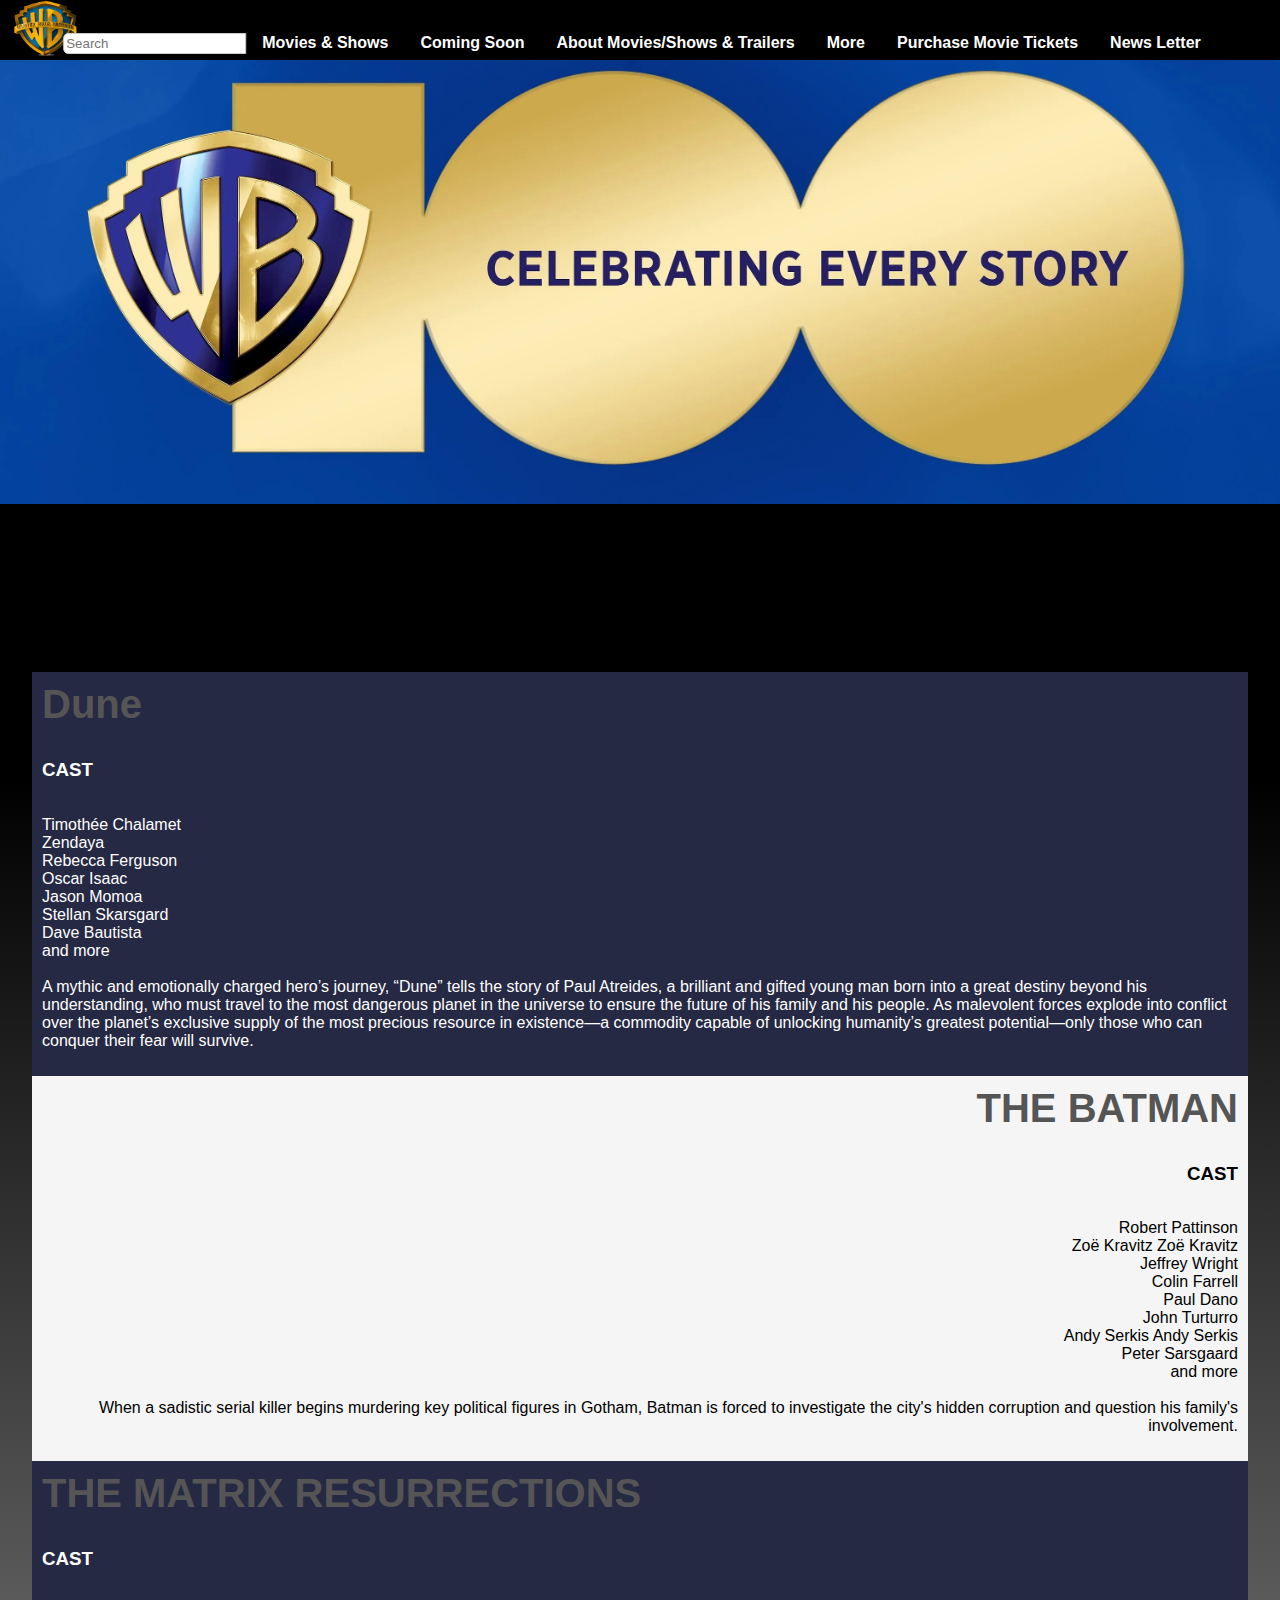
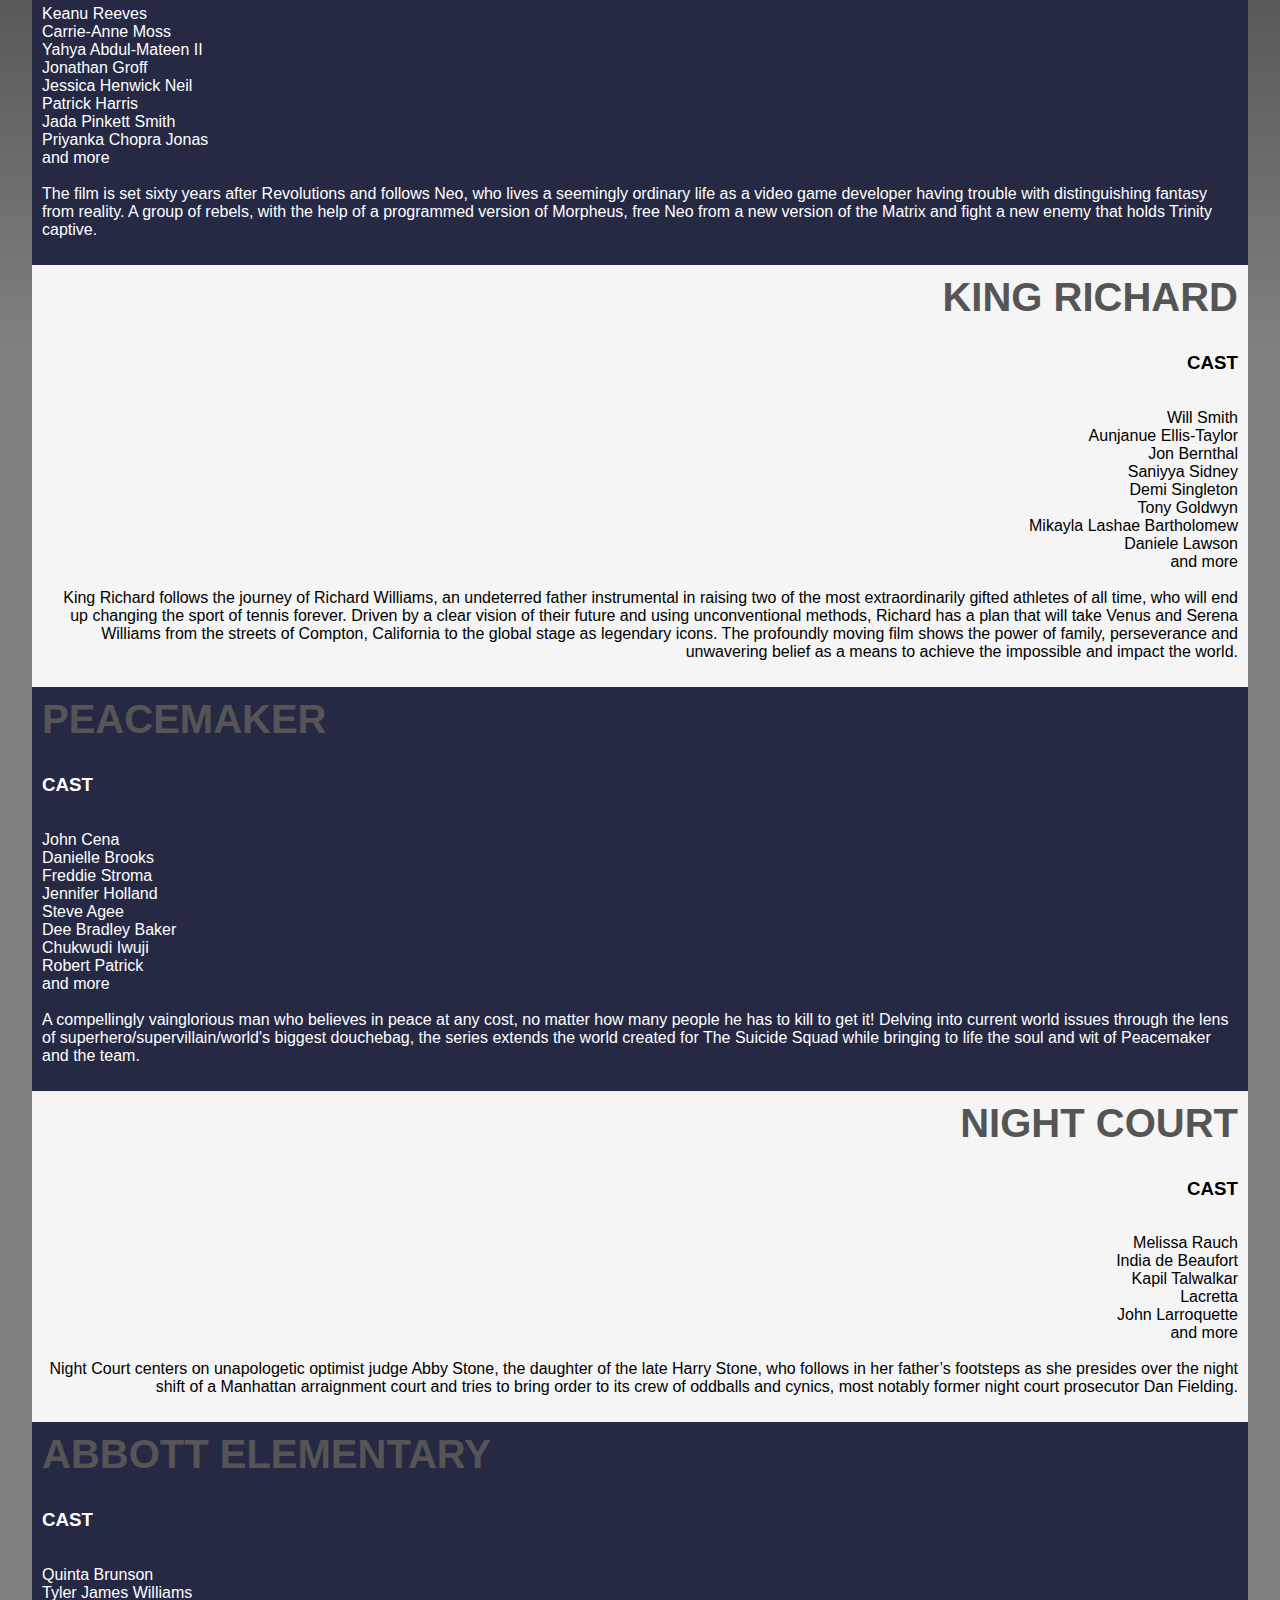
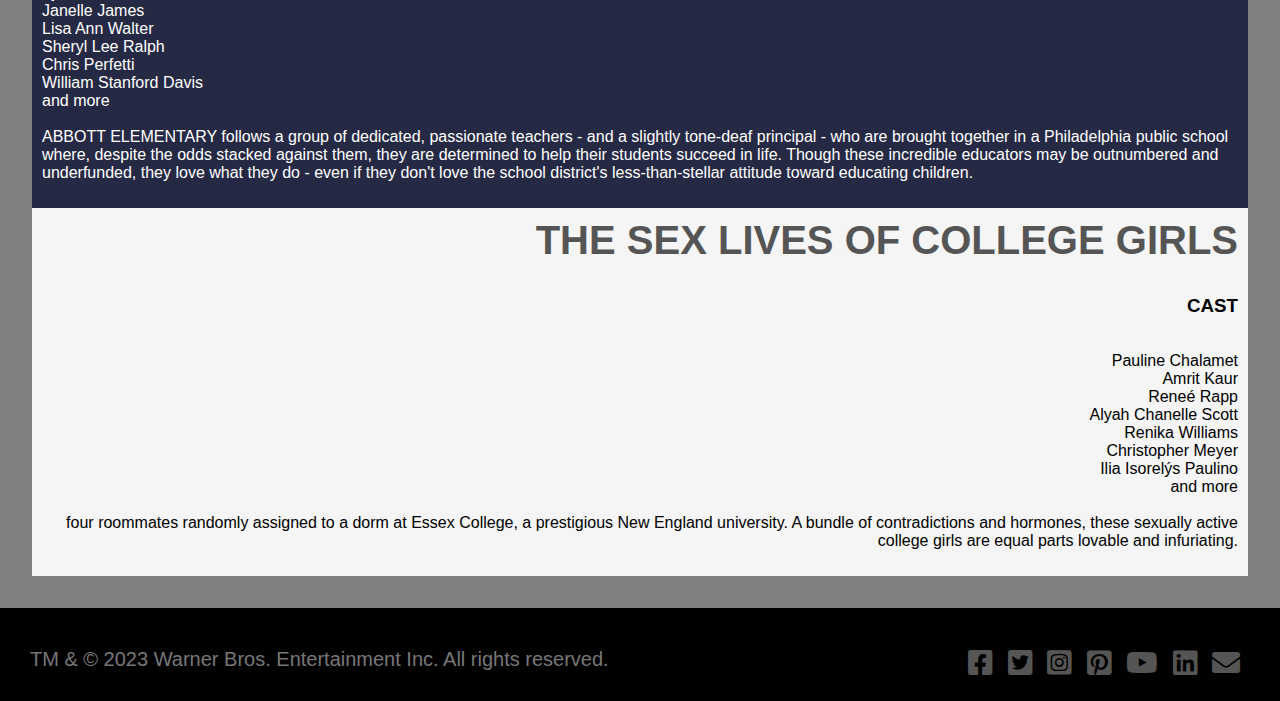
==== commit d657d472: "updat ver 4" ====
--- a/about movies shows & trailers.html
+++ b/about movies shows & trailers.html
@@ -13,22 +13,26 @@
 
     <header>
         <header id="header-0">
-            <div class="header-bar"></div>
-            <a href="index.html" id="logo-link">
-                <img src="WB Logo.png" alt="logo" id="logo">
-            </a>
-            <nav>
-                <div id="menu-list">
-                    <div id="search-bar">
-                        <input type="text" id="search-input" placeholder="Search">
+            <div class="header-bar">
+                <a href="index.html" id="logo-link">
+                    <img src="WB Logo.png" alt="logo" id="logo">
+                </a>
+                <nav>
+                    <div id="menu-dropdown">
+                        <div id="menu-list">
+                            <div id="search-bar">
+                                <input type="text" id="search-input" placeholder="Search">
+                            </div>
+                            <a href="movies & shows.html">Movies & Shows</a>
+                            <a href="coming soon.html">Coming Soon</a>
+                            <a href ="about movies shows & trailers.html"> About Movies/Shows & Trailers</a>
+                            <a href ="more.html"> More</a>
+                            <a href="purchase movie tickets.html">Purchase Movie Tickets</a>
+                            <a href="news letter.html">News Letter</a>
+                        </div>
                     </div>
-                    <a href="movies & shows.html">Movies & Shows</a>
-                    <a href="coming soon.html">Coming Soon</a>
-                    <a href ="about movies shows & trailers.html"> About Movies/Shows & Trailers</a>
-                    <a href="purchase movie tickets.html">Purchase Movie Tickets</a>
-                    <a href="news letter.html">News Letter</a>
-                </div>
-            </nav>
+                </nav>
+            </div>
         </header>
     </header>
 
@@ -142,6 +146,17 @@
                 trailer.pause(); // pause the video when the mouse is not hovering over it
               });
             });
+
+            // Get the menu dropdown element
+            const menuDropdown = document.getElementById('menu-dropdown');
+            
+            // Get the menu list element
+            const menuList = document.getElementById('menu-list');
+            
+            // Toggle the 'open' class on menu list when the dropdown button is clicked
+            menuDropdown.addEventListener('click', function () {
+              menuList.classList.toggle('open');
+            });
         </script>
     </body>
 
@@ -157,5 +172,4 @@
             <a href="https://www.warnerbros.com/newsletter" target="_blank"><i class="fas fa-envelope"></i></a>
         </div>
     </footer>
-
-</html+</html>--- a/Styles.css
+++ b/Styles.css
@@ -19,6 +19,7 @@
 }
 
   #body1, #body2, #body3, #body4, #body5, #body6 {
+    background: linear-gradient(0deg, grey 50%, black 80%);
     font-family: Arial, sans-serif;
     margin: 0;
     padding: 0;
@@ -32,11 +33,6 @@
     margin: 0;
     padding: 0;
     list-style: none;
-  }
-
-  #body1, #body2, #body3, #body4, #body5, #body6 {
-    background: linear-gradient(0deg, grey 50%, black 80%);
-
   }
 
   #header-1 {
@@ -47,6 +43,7 @@
     height: 65vh;
     text-align: center;
     scroll-behavior: smooth;
+    padding-bottom: 1rem;
   }
 
   #header-2 {
@@ -69,37 +66,53 @@
     scroll-behavior: smooth;
   }
 
-  #backgroundimg{
+  #backgroundimg {
+    position: relative;
+    width: 100%;
+    height: auto;
+    margin: -2% auto 0;
+  }
+
+  #header-2 video {
     position: absolute;
     top: 0;
     left: 0;
     width: 100%;
     height: 100%;
     object-fit: cover;
-    z-index: -1;
-  }
-
-  #header-2 video {
-    position: absolute;
-    top: 0;
-    left: 0;
-    width: 100%;
-    height: 100%;
-    object-fit: cover;
-  }
-
-  #header-3 img {
-    width: 100%;
-    height: auto;
-    margin: -40px auto 0; 
-    z-index: -1;
-  }
-  
-
-  #header-1 h3 {
-    margin: 0.5rem 0;
-    color: white;
-    margin-top: 10px;
+  }
+
+  @media (max-width: 768px) {
+    #header-2 video {
+      width: 100%;
+      height: auto;
+      max-height: 80vh;
+    }
+  }
+
+  @media (max-width: 480px) {
+    #header-2 video {
+      max-height: 60vh;
+    }
+  }
+
+  #header-3 img, #header-4 img {
+    width: 100%;
+    height: auto;
+    margin: -2% auto 0; 
+  }
+
+  #header-1 h2 {
+    font-size: x-large;
+    margin: 0.5rem auto 0;
+    color: gold;
+    margin-top: 1%;
+    position: absolute;
+    top: 80%;
+    left: 50%;
+    transform: translateX(-50%);
+    width: 80%;
+    max-width: 100%;
   }
 
   header {
@@ -108,6 +121,7 @@
     left: 0;
     width: 100%;
     background-color: black;
+    display: flex;
     flex-direction: column;
     z-index: 9999;
   }
@@ -118,32 +132,32 @@
   }
   
   .header-bar {
-    height: 3px;
+    height: 1%;
     background-color: black;
   }
 
+  @media only screen and (max-width: 768px) {
+    /* For mobile phones: */
+    [id*="header"] {
+      width: 100%;
+    }
+  }
+
   #logo-link img {
-    width: 50px; /* Adjust the width as needed */
-    height: 50px; /* Maintain aspect ratio */
+    width: 5%; /* Adjust the width as needed */
+    height: auto; /* Maintain aspect ratio */
     margin-left: 1%;
   }
 
-  nav ul li {
-  display: inline-block;
-  margin-right: 10px; /* Adjust the spacing between navigation items */
-}
-
-nav ul li a {
-  text-decoration: none;
-  color: #fff; /* Set the desired color for navigation links */
-}
-
-  #logo2 {
-    image-resolution: high;
-    float: center;
-    width:600px;
-    margin-top: 70px;
-  }
+#logo2 {
+  image-resolution: high;
+  width: 35%; /* Increased width to 30% */
+  height: auto;
+  position: absolute;
+  top: 10vh;
+  left: 50%;
+  transform: translateX(-50%);
+}
 
 
   @keyframes drop {
@@ -158,25 +172,24 @@
   }
   
   #header-img1 {
-    float: right;
-    padding-top: 20px;
-    padding-right: 15px;
+    position: absolute;
+    top: 20px;
+    right: 15px;
     animation: drop 2s ease-in-out;
-    width: 300px;
-    height: 400px
+    width: 40%;
+    height: auto;
   }
   
   #header-img2 {
-    float: left;
-    padding-top: 20px;
-    padding-left: 15px;
+    position: absolute;
+    top: 20px;
+    left: 15px;
     animation: drop 2s ease-in-out;
-    width: 300px;
-    height: 400px
+    width: 40%;
+    height: auto;
   }
   
   nav {
-    padding-left: 400px;
     float: center;
   }
   
@@ -203,6 +216,76 @@
     background-color: rgba(255, 255, 255, 0.2);
     border-radius: 0.5rem;
   }
+
+  .blur {
+    filter: blur(5px); /* Adjust the blur amount as needed */
+  }  
+
+  /* Responsive media query for smaller devices */
+@media only screen and (max-width: 768px) {
+  header {
+    flex-direction: column;
+    align-items: center;
+  }
+
+  #menu-list {
+    display: none;
+    flex-direction: column;
+    align-items: center;
+    position: fixed;
+    top: 50%;
+    left: 50%;
+    transform: translate(-50%, -50%);
+    width: 80%;
+    max-width: 300px;
+    background-color: rgba(0, 0, 0, 0.8);
+    padding: 10px;
+    text-align: center;
+    z-index: 9999;
+  }
+
+  #menu-list.open {
+    display: flex;
+  }
+
+  #menu-list a {
+    margin: 5px;
+    color: white;
+  }
+
+  #menu-dropdown {
+    display: flex;
+    align-items: center;
+    justify-content: center;
+    width: 100%;
+    height: 100%;
+    color: white;
+    top: 0;
+    left: 0;
+    right: 0;
+    bottom: 0;
+    z-index: 9998;
+  }
+
+  #menu-dropdown::before {
+    content: "Menu";
+    font-size: 10px;
+    font-weight: bold;
+    position: absolute;
+    top: 50%;
+    left: 50%;
+    transform: translate(-50%, -50%);
+  }
+
+  #search-bar {
+    margin-right: 0;
+    margin-bottom: 10px;
+  }
+
+  #search-input {
+    width: 100%;
+  }
+}
   
   /* Section Styles */
   section, #section2, #section3, #section4, #section5 {
@@ -210,11 +293,122 @@
   }
   
   h2 {
+    color: #555;
     font-size: 2.5rem;
     margin-bottom: 2rem;
   }
  
-
+  /* Styling for Popular Movies section */
+  #movie-list {
+    display: flex;
+    justify-content: space-between;
+    flex-wrap: wrap;
+  }
+  
+  .movie1, .movie2, .movie3 {
+    width: 20%;
+    margin-bottom: 2rem;
+  }
+  
+  .movie1 img, .movie2 img, .movie3 img {
+    width: 50%;
+    height: auto;
+  }
+
+  .movie1 h3, .movie2 h3, .movie3 h3 {
+    color: #0c0c0d;
+    margin-top: 1rem;
+  }
+  
+  .movie1 p, .movie2 p, .movie3 p {
+    font-size: 1.2rem;
+    margin-top: 0.5rem;
+  }
+  
+  .movie1 a, .movie2 a, .movie3 a {
+    display: inline-block;
+    margin-top: 0.5rem;
+    background-color: #0072ff;
+    color: #fff;
+    text-decoration: none;
+    padding: 0.5rem 1rem;
+    border-radius: 5px;
+  }
+  
+  .movie1 a:hover, .movie2 a:hover, .movie3 a:hover{
+    background-color: #0050d1;
+  }
+  
+  .movie1 span, .movie2 span, .movie3 span {
+    font-size: 1.2rem;
+    margin-top: 0.5rem;
+    color: #0072ff;
+  }
+  
+  /* Styling for Popular TV Shows section */
+  #show-list {
+    display: flex;
+    justify-content: space-between;
+    flex-wrap: wrap;
+  }
+  
+  .show1, .show2, .show3 {
+    width: 20%;
+    margin-bottom: 2rem;
+  }
+  
+  .show1 img, .show2 img, .show3 img {
+    width: 50%;
+    height: auto;
+  }
+  
+  .show1 h3, .show2 h3, .show3 h3 {
+    color: #0c0c0d;
+    margin-top: 1rem;
+  }
+  
+  .show1 p, .show2 p, .show3 p {
+    font-size: 1.2rem;
+    margin-top: 0.5rem;
+  }
+  
+  .show1 a, .show2 a, .show3 a {
+    display: inline-block;
+    margin-top: 0.5rem;
+    background-color: #0072ff;
+    color: #fff;
+    text-decoration: none;
+    padding: 0.5rem 1rem;
+    border-radius: 5px;
+  }
+  
+  .show1 a:hover, .show2 a:hover, .show3 a:hover {
+    background-color: #0050d1;
+  }
+  
+  .show1 span, .show2 span, .show3 span {
+    font-size: 1.2rem;
+    margin-top: 0.5rem;
+    color: #0072ff;
+  }
+
+    /* Media queries for different breakpoints */
+
+@media (max-width: 768px) {
+  .movie1, .movie2, .movie3, .show1, .show2, .show3 {
+    width: 40%;
+  }
+}
+
+@media (max-width: 480px) {
+  .movie1, .movie2, .movie3, .show1, .show2, .show3 {
+    width: 80%;
+  }
+
+  .movie1 img, .movie2 img, .movie3 img, .show1 img, .show2 img, .show3 img {
+    width: 100%;
+  }
+}
   
   a[href='#'] {
     background-color: #f9ac00;
@@ -262,4 +456,4 @@
 
 #social-media-links a:hover {
     color: #007bff;
-}+}
--- a/about movies shows & trailers.css
+++ b/about movies shows & trailers.css
@@ -28,38 +28,31 @@
   
   
   #section3 .dune h2, .thematrixresurrections h2, .peacemaker h2, .abbottelementary h2 {
-    float: left;
     margin-right: 20px;
     margin-top: 0px;
   }
   
   #section3 .thebatman h2, .kingrichard h2, .nightcourt h2, .thesexlivesofcollegegirls h2 {
-    float: right;
     margin-left: 20px;
     margin-top: 0px;
   }
   
   #section3 .dune h3, .thematrixresurrections h3, .peacemaker h3, .abbottelementary h3 {
-    float: left;
     margin-right: 20px;
     margin-top: 0px;
   }
   
   #section3 .thebatman h3, .kingrichard h3, .nightcourt h3, .thesexlivesofcollegegirls h3 {
-    float: right;
     margin-left: 20px;
     margin-top: 0px;
   }
   
   #section3 .dune p, .thematrixresurrections p, .peacemaker p, .abbottelementary p {
     text-align: start;
-    flex: 1;
   }
   
   #section3 .thebatman p, .kingrichard p, .nightcourt p, .thesexlivesofcollegegirls p {
     text-align: right;
-    float: right;
-    flex: 1;
   }
   
   #section3 .dune video, .thematrixresurrections video, .peacemaker video, .abbottelementary video {
@@ -87,4 +80,55 @@
     width: 400px;
     height: auto;
     filter: brightness(150%);
-  }+  }
+
+  /* Responsive Styles */
+
+@media (max-width: 768px) {
+  #section3 .dune video,
+  #section3 .thematrixresurrections video,
+  #section3 .peacemaker video,
+  #section3 .abbottelementary video,
+  #section3 .thebatman video,
+  #section3 .kingrichard video,
+  #section3 .nightcourt video,
+  #section3 .thesexlivesofcollegegirls video {
+    position: static;
+    width: 100%;
+    height: auto;
+    filter: none;
+  }
+
+  #section3 .thebatman,
+  #section3 .kingrichard,
+  #section3 .nightcourt,
+  #section3 .thesexlivesofcollegegirls {
+    align-items: flex-start;
+  }
+
+  #section3 .thebatman h2,
+  #section3 .kingrichard h2,
+  #section3 .nightcourt h2,
+  #section3 .thesexlivesofcollegegirls h2 {
+    float: none;
+    margin-left: 0px;
+    margin-right: 0px;
+  }
+
+  #section3 .thebatman h3,
+  #section3 .kingrichard h3,
+  #section3 .nightcourt h3,
+  #section3 .thesexlivesofcollegegirls h3 {
+    float: none;
+    margin-left: 0px;
+    margin-right: 0px;
+  }
+
+  #section3 .thebatman p,
+  #section3 .kingrichard p,
+  #section3 .nightcourt p,
+  #section3 .thesexlivesofcollegegirls p {
+    text-align: start;
+    float: none;
+  }
+}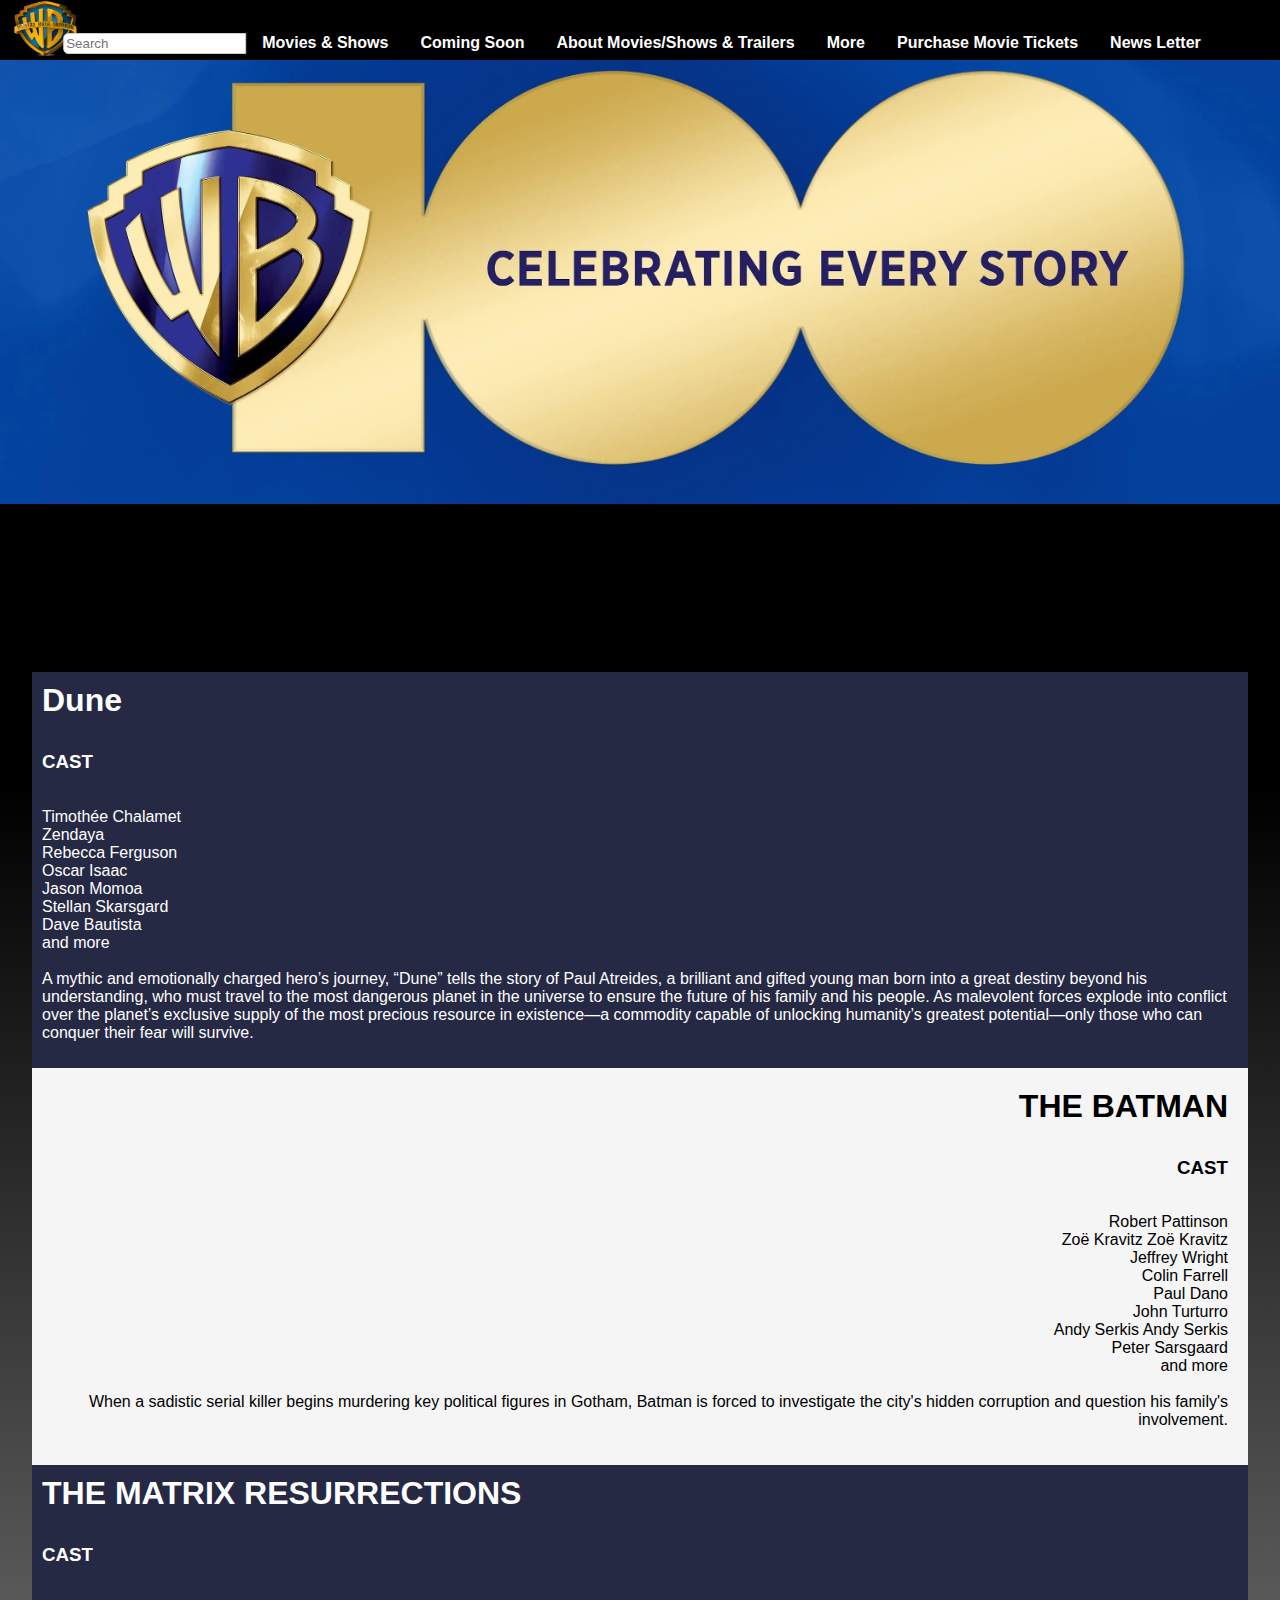
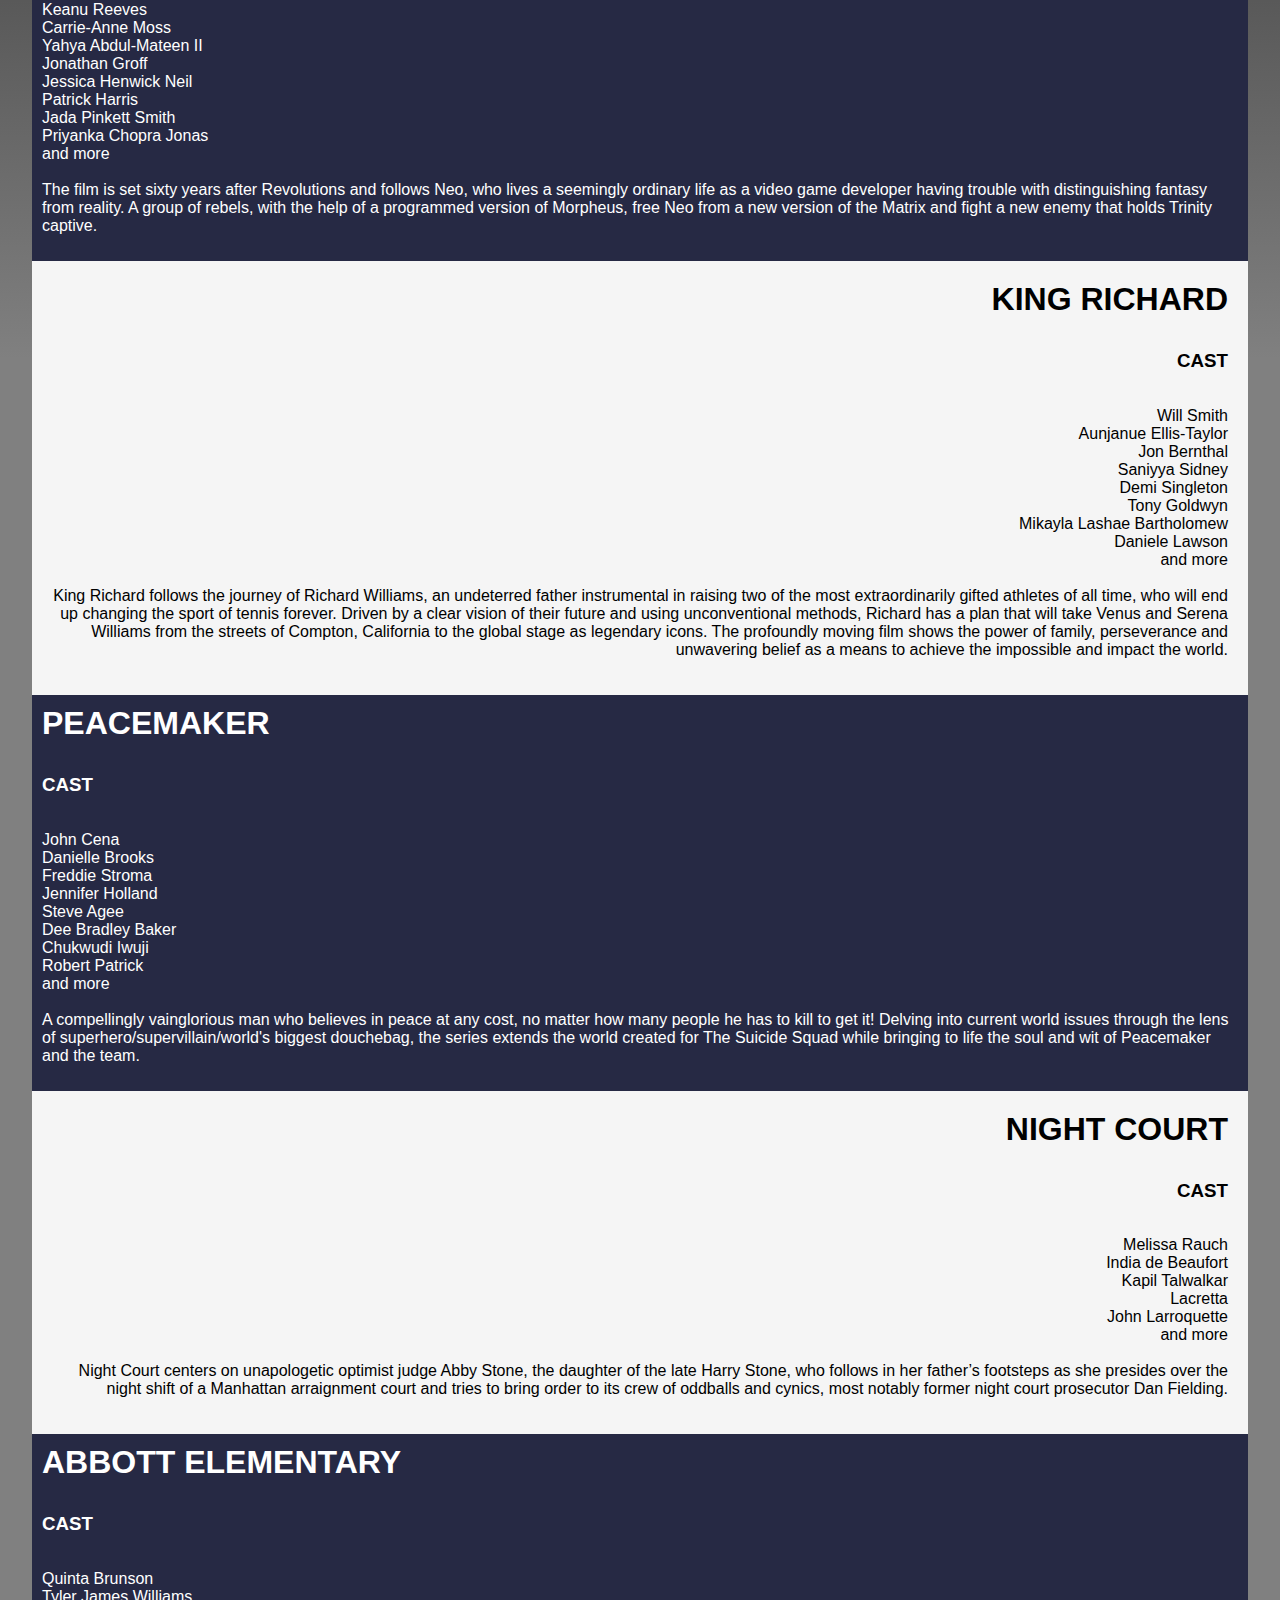
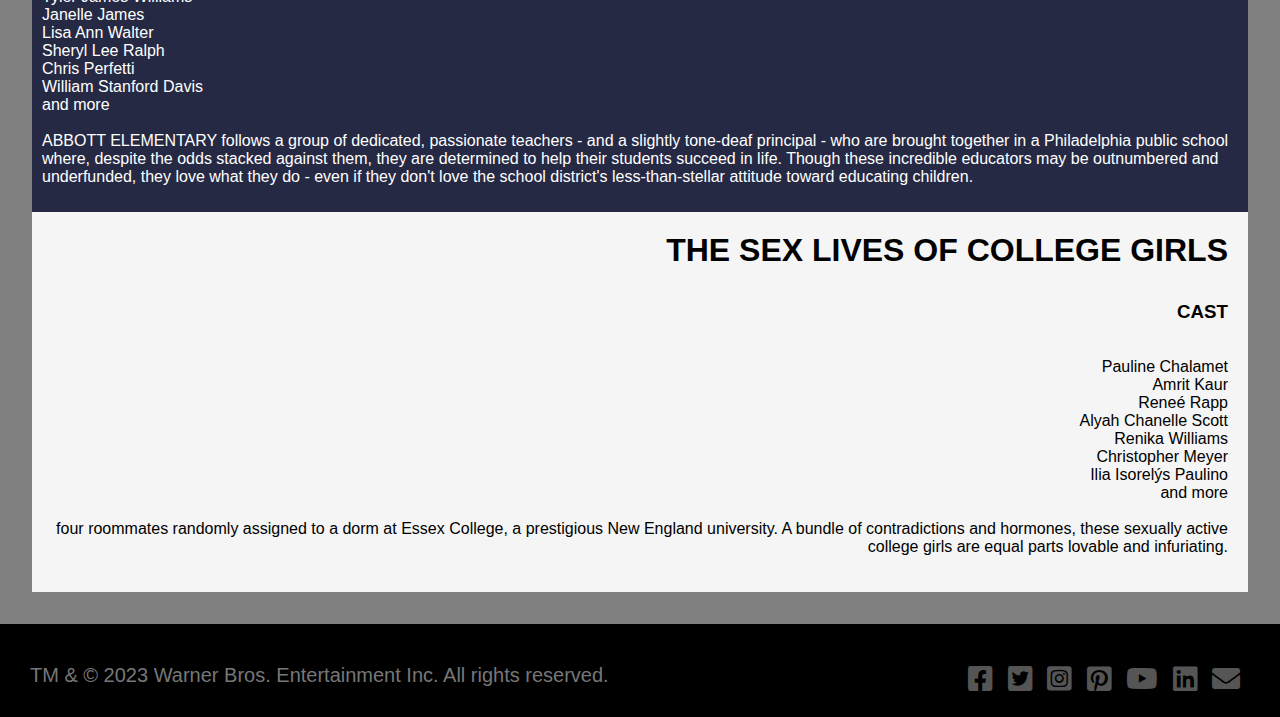
==== commit cdec0eaa: "update ver 4" ====
--- a/about movies shows & trailers.html
+++ b/about movies shows & trailers.html
@@ -169,7 +169,7 @@
             <a href="https://www.pinterest.com/warnerbrosent/" target="_blank"><i class="fab fa-pinterest-square"></i></a>
             <a href="https://www.youtube.com/user/WarnerBrosPictures" target="_blank"><i class="fab fa-youtube"></i></a>
             <a href="https://www.linkedin.com/company/warner-bros--entertainment/" target="_blank"><i class="fab fa-linkedin"></i></a>
-            <a href="https://www.warnerbros.com/newsletter" target="_blank"><i class="fas fa-envelope"></i></a>
+            <a href="news letter.html" target="_blank"><i class="fas fa-envelope"></i></a>
         </div>
     </footer>
 </html>--- a/Styles.css
+++ b/Styles.css
@@ -25,6 +25,9 @@
     padding: 0;
   }
   
+  #header {
+    height: 10vh; /* Adjust the height of the header as needed */
+  }
   a {
     text-decoration: none;
   }
@@ -82,19 +85,6 @@
     object-fit: cover;
   }
 
-  @media (max-width: 768px) {
-    #header-2 video {
-      width: 100%;
-      height: auto;
-      max-height: 80vh;
-    }
-  }
-
-  @media (max-width: 480px) {
-    #header-2 video {
-      max-height: 60vh;
-    }
-  }
 
   #header-3 img, #header-4 img {
     width: 100%;
@@ -136,9 +126,9 @@
     background-color: black;
   }
 
-  @media only screen and (max-width: 768px) {
+  @media only screen and (max-width: 768px), (max-width: 820px), (max-width: 1100px) {
     /* For mobile phones: */
-    [id*="header"] {
+    [id*="header-0"] {
       width: 100%;
     }
   }
@@ -222,7 +212,7 @@
   }  
 
   /* Responsive media query for smaller devices */
-@media only screen and (max-width: 768px) {
+@media only screen and (max-width: 768px), (max-width: 820px), (max-width: 1100px){
   header {
     flex-direction: column;
     align-items: center;
@@ -293,7 +283,7 @@
   }
   
   h2 {
-    color: #555;
+    color: black;
     font-size: 2.5rem;
     margin-bottom: 2rem;
   }
@@ -394,13 +384,13 @@
 
     /* Media queries for different breakpoints */
 
-@media (max-width: 768px) {
+@media (max-width: 768px), (max-width: 820px), (max-width: 1100px) {
   .movie1, .movie2, .movie3, .show1, .show2, .show3 {
     width: 40%;
   }
 }
 
-@media (max-width: 480px) {
+@media (max-width: 480px), (max-width: 820px) {
   .movie1, .movie2, .movie3, .show1, .show2, .show3 {
     width: 80%;
   }
--- a/about movies shows & trailers.css
+++ b/about movies shows & trailers.css
@@ -22,19 +22,23 @@
     color: black;
     height: auto;
     width: 100%;
-    padding: 10px;
+    padding: 20px;
     position: relative;
   }
   
   
   #section3 .dune h2, .thematrixresurrections h2, .peacemaker h2, .abbottelementary h2 {
+    color: white;
     margin-right: 20px;
     margin-top: 0px;
+    font-size:xx-large;
   }
   
   #section3 .thebatman h2, .kingrichard h2, .nightcourt h2, .thesexlivesofcollegegirls h2 {
+    color: black;
     margin-left: 20px;
     margin-top: 0px;
+    font-size: xx-large;
   }
   
   #section3 .dune h3, .thematrixresurrections h3, .peacemaker h3, .abbottelementary h3 {
@@ -57,9 +61,9 @@
   
   #section3 .dune video, .thematrixresurrections video, .peacemaker video, .abbottelementary video {
     position: absolute;
-    top: 50px;
+    top: 60px;
     left: 400px;
-    width: 450px;
+    width: 400px;
     height: auto;
     filter: brightness(150%);
   } 
@@ -83,8 +87,26 @@
   }
 
   /* Responsive Styles */
+  @media (max-width: 1100px) {
+    #header-3 {
+      height: 45vh;
+    }
+}
+  @media (max-width: 768px), (max-width: 820px), (max-width: 1100px) {
+    
+  #header-3 {
+    height: 35vh;
+  }
+}
 
-@media (max-width: 768px) {
+@media (max-width: 480px) {
+  #header-3 {
+    height: 20vh;
+  }
+}
+
+@media (max-width: 480px), (max-width: 768px), (max-width: 820px), (max-width: 1100px) {
+
   #section3 .dune video,
   #section3 .thematrixresurrections video,
   #section3 .peacemaker video,
@@ -97,6 +119,7 @@
     width: 100%;
     height: auto;
     filter: none;
+    margin-bottom: 2%
   }
 
   #section3 .thebatman,
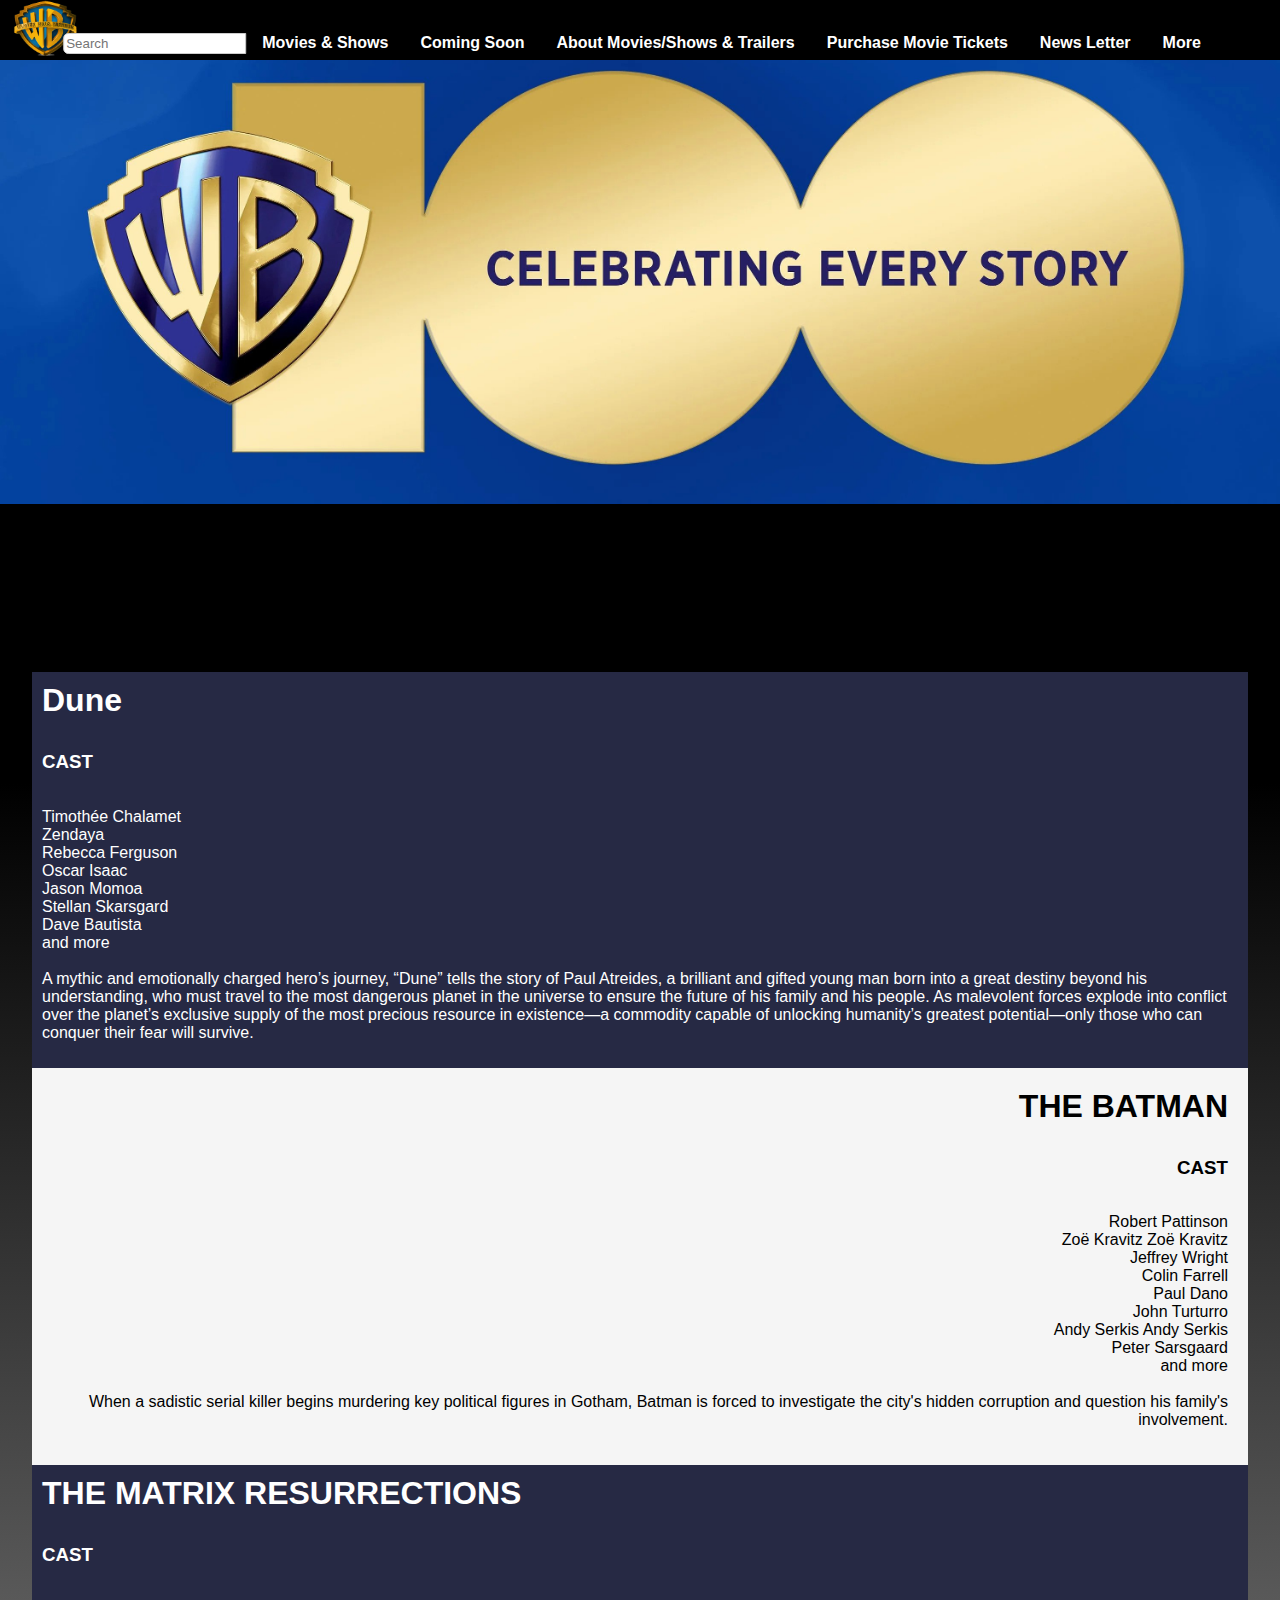
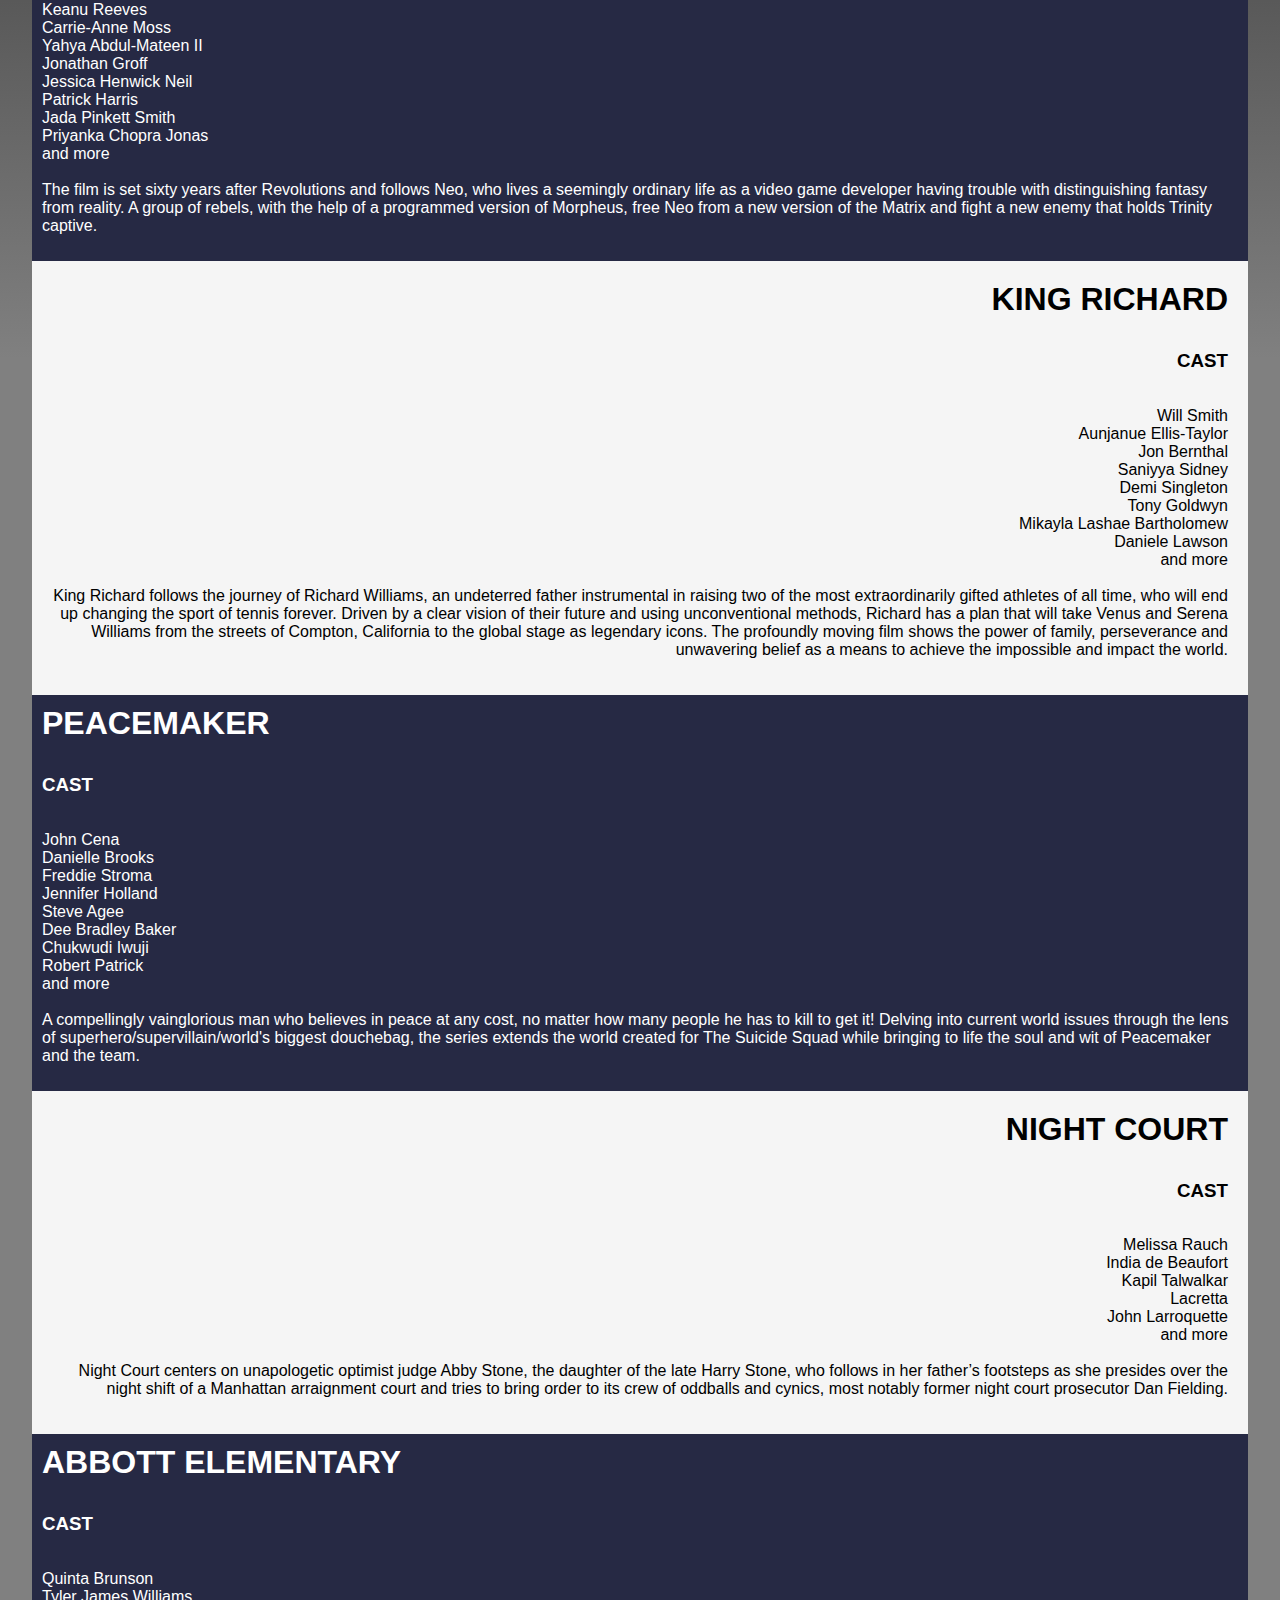
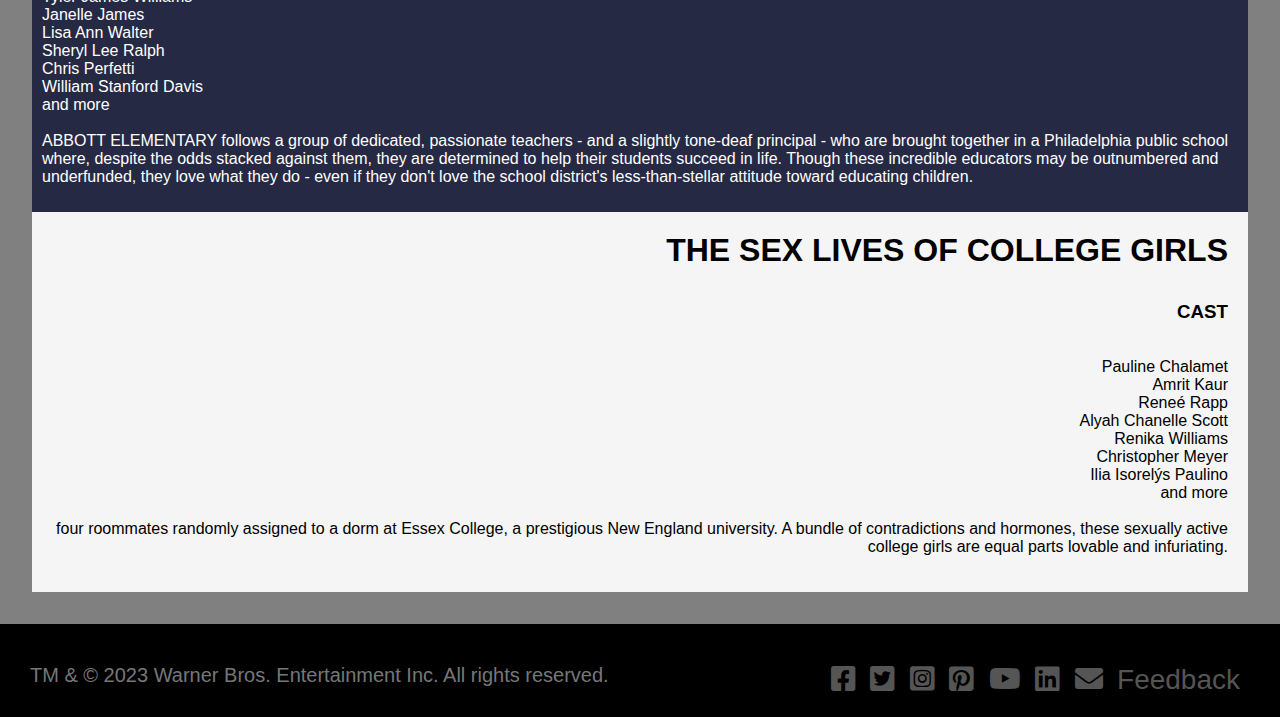
==== commit 60984d8d: "28/05/23 update" ====
--- a/about movies shows & trailers.html
+++ b/about movies shows & trailers.html
@@ -26,9 +26,9 @@
                             <a href="movies & shows.html">Movies & Shows</a>
                             <a href="coming soon.html">Coming Soon</a>
                             <a href ="about movies shows & trailers.html"> About Movies/Shows & Trailers</a>
-                            <a href ="more.html"> More</a>
                             <a href="purchase movie tickets.html">Purchase Movie Tickets</a>
                             <a href="news letter.html">News Letter</a>
+                            <a href ="more.html"> More</a>
                         </div>
                     </div>
                 </nav>
@@ -170,6 +170,7 @@
             <a href="https://www.youtube.com/user/WarnerBrosPictures" target="_blank"><i class="fab fa-youtube"></i></a>
             <a href="https://www.linkedin.com/company/warner-bros--entertainment/" target="_blank"><i class="fab fa-linkedin"></i></a>
             <a href="news letter.html" target="_blank"><i class="fas fa-envelope"></i></a>
+            <a href="feedback.html">Feedback</a>
         </div>
     </footer>
 </html>--- a/Styles.css
+++ b/Styles.css
@@ -18,7 +18,7 @@
     border-radius: 5px 0 0 5px;
 }
 
-  #body1, #body2, #body3, #body4, #body5, #body6 {
+  #body1, #body2, #body3, #body4, #body5, #body6, #body7 {
     background: linear-gradient(0deg, grey 50%, black 80%);
     font-family: Arial, sans-serif;
     margin: 0;
@@ -126,7 +126,7 @@
     background-color: black;
   }
 
-  @media only screen and (max-width: 768px), (max-width: 820px), (max-width: 1100px) {
+  @media only screen and (max-width: 480px), (max-width: 768px), (max-width: 820px), (max-width: 1100px) {
     /* For mobile phones: */
     [id*="header-0"] {
       width: 100%;
@@ -211,7 +211,6 @@
     filter: blur(5px); /* Adjust the blur amount as needed */
   }  
 
-  /* Responsive media query for smaller devices */
 @media only screen and (max-width: 768px), (max-width: 820px), (max-width: 1100px){
   header {
     flex-direction: column;
@@ -275,6 +274,10 @@
   #search-input {
     width: 100%;
   }
+
+  #header-1 {
+    height: 46vh; /* Adjust the height of the header for smaller screens */
+  }
 }
   
   /* Section Styles */
@@ -447,3 +450,32 @@
 #social-media-links a:hover {
     color: #007bff;
 }
+
+/* Media queries for responsive design */
+@media screen and (max-width: 480px), (max-width: 768px), (max-width: 820px), (max-width: 1100px) {
+  footer {
+    flex-direction: column;
+    padding: 10px;
+  }
+  
+  #social-media-links {
+    margin-top: 10px;
+    margin-right: 0;
+  }
+  
+  #social-media-links a {
+    margin-right: 5px;
+    font-size: 24px;
+  }
+}
+
+@media screen and (max-width: 480px) {
+  footer p {
+    font-size: 16px;
+  }
+  
+  #social-media-links a {
+    margin-right: 3px;
+    font-size: 20px;
+  }
+}
